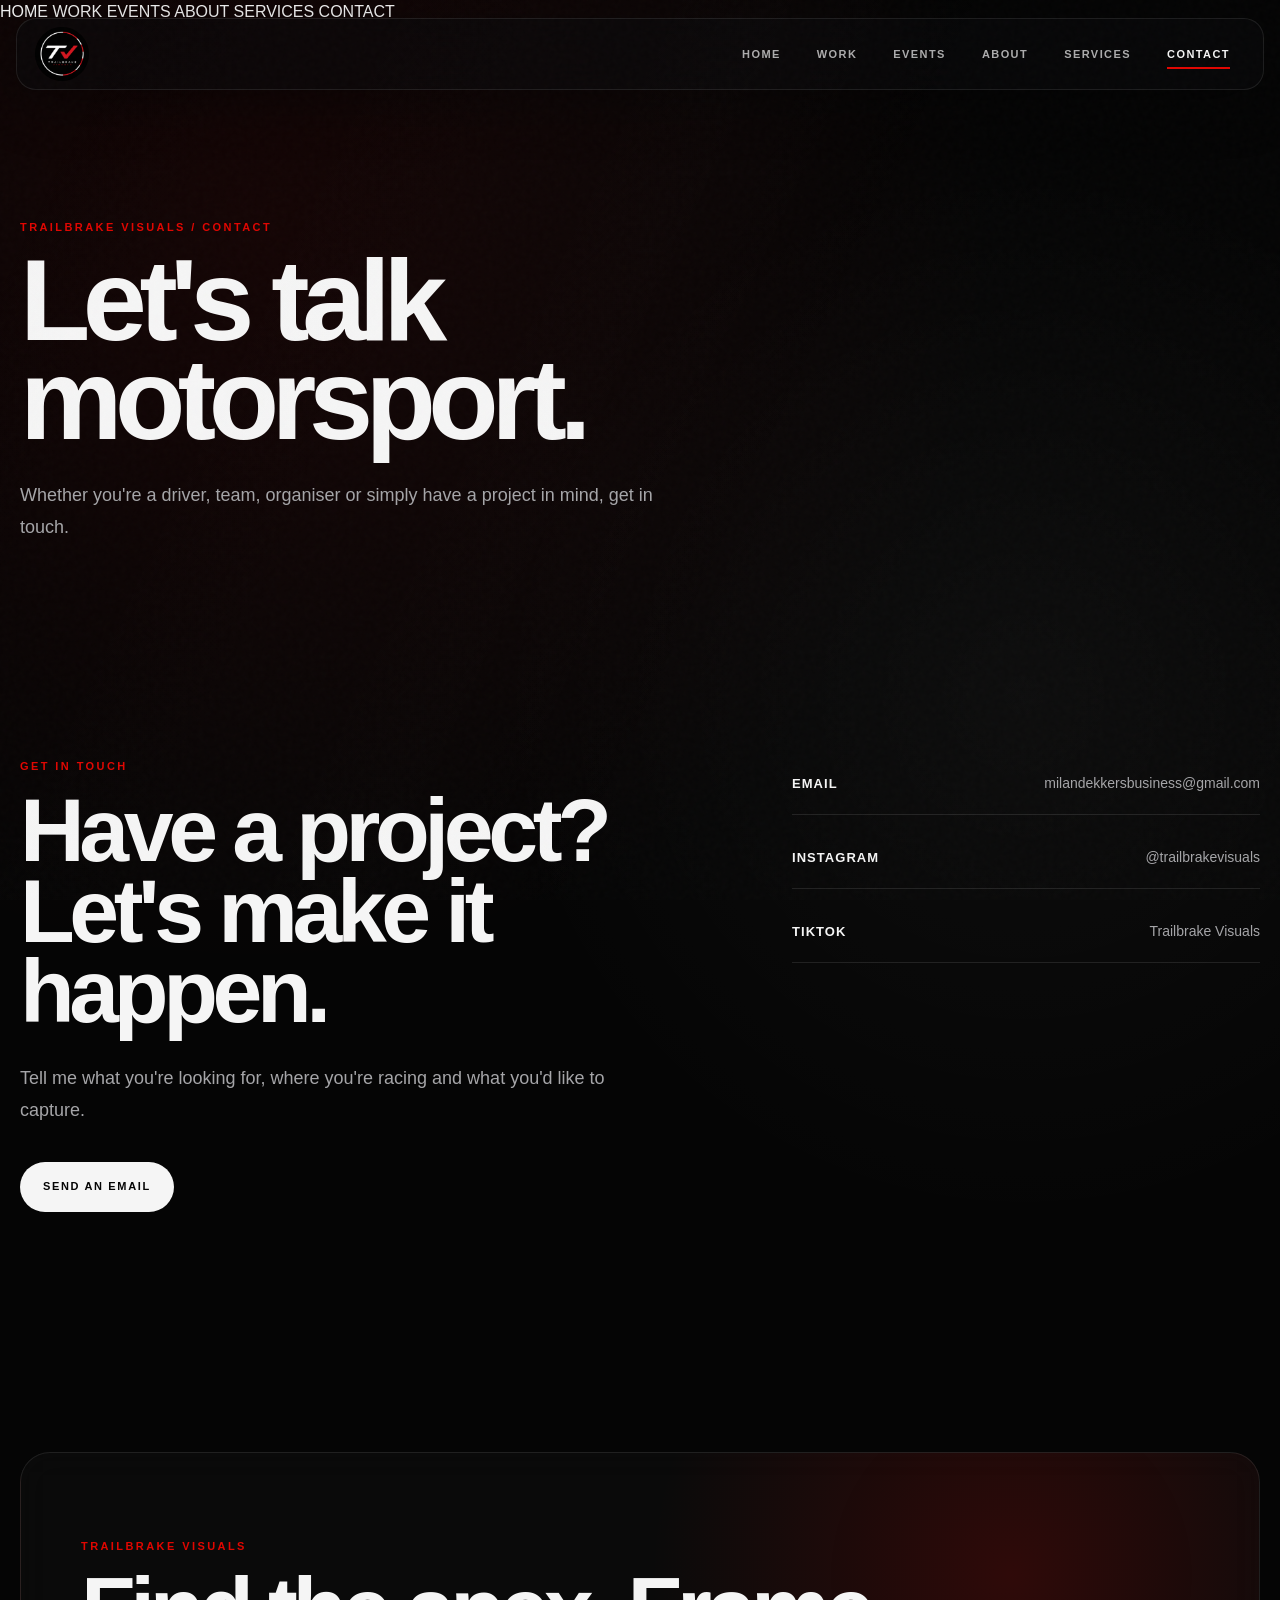
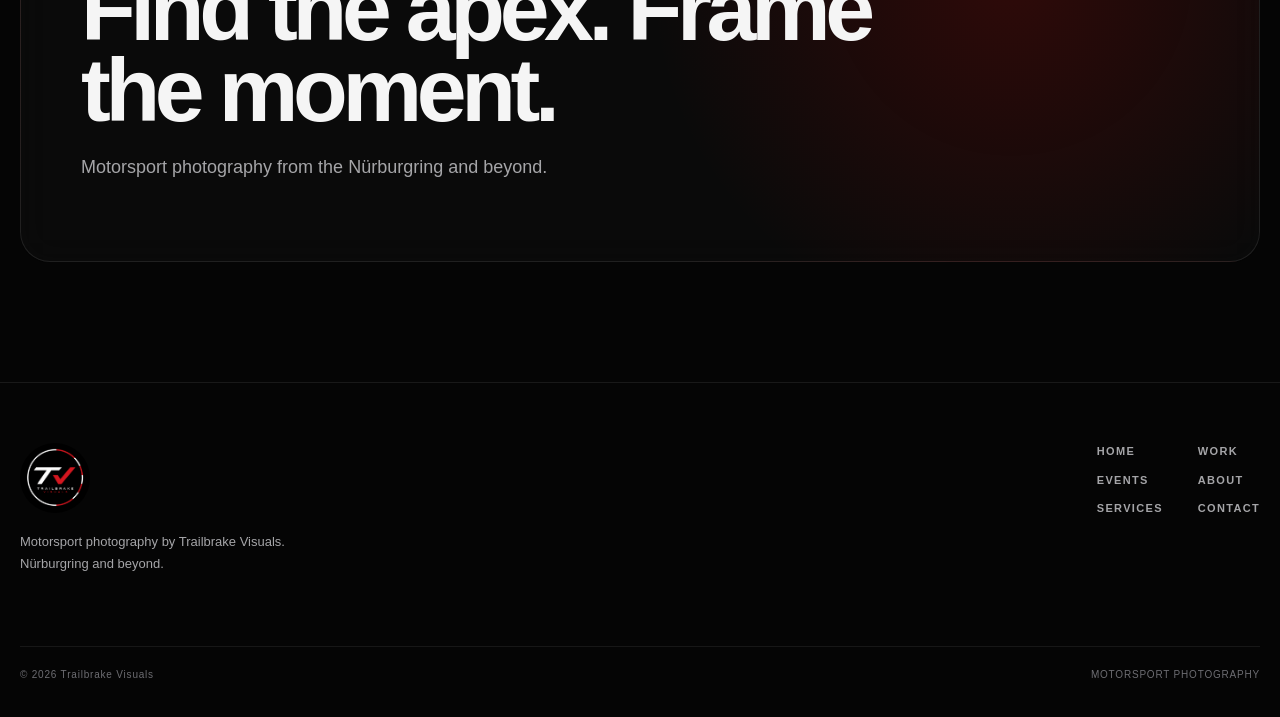
==== contact.html @ 7c379f50 "Add Trailbrake Visuals contact page Initial creation of the contact page with layout and content." ====
<!DOCTYPE html>
<html lang="en">

<head>

    <meta charset="UTF-8">

    <meta name="viewport"
          content="width=device-width, initial-scale=1.0">

    <title>Contact | Trailbrake Visuals</title>

    <meta name="description"
          content="Contact Trailbrake Visuals for motorsport photography, race coverage, team photography, driver photography and private shoots.">

    <meta name="author"
          content="Milan Dekkers">

    <meta property="og:title"
          content="Contact | Trailbrake Visuals">

    <meta property="og:description"
          content="Get in touch with Trailbrake Visuals.">

    <meta property="og:type"
          content="website">

    <link rel="icon"
          href="assets/trailbrake-logo.png">

    <link rel="stylesheet"
          href="css/style.css">

</head>


<body>

<div class="page-noise"></div>


<header class="site-header">

    <a href="index.html"
       class="brand">

        <img src="assets/trailbrake-logo.png"
             alt="Trailbrake Visuals logo">

    </a>


    <nav class="desktop-nav">

        <a href="index.html">
            HOME
        </a>

        <a href="work.html">
            WORK
        </a>

        <a href="events.html">
            EVENTS
        </a>

        <a href="about.html">
            ABOUT
        </a>

        <a href="services.html">
            SERVICES
        </a>

        <a href="contact.html"
           class="active">
            CONTACT
        </a>

    </nav>


    <button class="mobile-menu-button"
            aria-label="Open navigation"
            aria-expanded="false">

        <span></span>
        <span></span>

    </button>

</header>


<div class="mobile-menu">

    <a href="index.html">
        HOME
    </a>

    <a href="work.html">
        WORK
    </a>

    <a href="events.html">
        EVENTS
    </a>

    <a href="about.html">
        ABOUT
    </a>

    <a href="services.html">
        SERVICES
    </a>

    <a href="contact.html">
        CONTACT
    </a>

</div>


<main>


<section class="page-hero">

    <div class="container">

        <div class="eyebrow">
            TRAILBRAKE VISUALS / CONTACT
        </div>

        <h1>
            Let's talk
            <span>motorsport.</span>
        </h1>

        <p>
            Whether you're a driver, team, organiser or
            simply have a project in mind, get in touch.
        </p>

    </div>

</section>


<section class="section">

    <div class="container">


        <div class="contact-grid">


            <div class="contact-main">

                <div class="eyebrow">
                    GET IN TOUCH
                </div>

                <h2>
                    Have a project?
                    <span>Let's make it happen.</span>
                </h2>

                <p>
                    Tell me what you're looking for,
                    where you're racing and what you'd
                    like to capture.
                </p>

                <div class="hero-actions">

                    <a
                        href="mailto:milandekkersbusiness@gmail.com"
                        class="button button-primary">

                        SEND AN EMAIL

                    </a>

                </div>

            </div>


            <div class="contact-links">


                <a
                    href="mailto:milandekkersbusiness@gmail.com"
                    class="contact-link">

                    <strong>
                        Email
                    </strong>

                    <span>
                        milandekkersbusiness@gmail.com
                    </span>

                </a>


                <a
                    href="https://www.instagram.com/trailbrakevisuals/"
                    target="_blank"
                    rel="noopener noreferrer"
                    class="contact-link">

                    <strong>
                        Instagram
                    </strong>

                    <span>
                        @trailbrakevisuals
                    </span>

                </a>


                <a
                    href="https://www.tiktok.com/"
                    target="_blank"
                    rel="noopener noreferrer"
                    class="contact-link">

                    <strong>
                        TikTok
                    </strong>

                    <span>
                        Trailbrake Visuals
                    </span>

                </a>


            </div>


        </div>

    </div>

</section>


<section class="cta">

    <div class="container">

        <div class="cta-inner">

            <div class="eyebrow">
                TRAILBRAKE VISUALS
            </div>

            <h2>
                Find the apex.
                <span>Frame the moment.</span>
            </h2>

            <p>
                Motorsport photography from the
                Nürburgring and beyond.
            </p>

        </div>

    </div>

</section>


</main>


<footer class="site-footer">

    <div class="container">

        <div class="footer-top">


            <div class="footer-brand">

                <img src="assets/trailbrake-logo.png"
                     alt="Trailbrake Visuals logo">

                <p>
                    Motorsport photography by
                    Trailbrake Visuals.
                    Nürburgring and beyond.
                </p>

            </div>


            <nav class="footer-nav">

                <a href="index.html">
                    HOME
                </a>

                <a href="work.html">
                    WORK
                </a>

                <a href="events.html">
                    EVENTS
                </a>

                <a href="about.html">
                    ABOUT
                </a>

                <a href="services.html">
                    SERVICES
                </a>

                <a href="contact.html">
                    CONTACT
                </a>

            </nav>


        </div>


        <div class="footer-bottom">

            <span>
                © <span data-current-year></span>
                Trailbrake Visuals
            </span>

            <span>
                MOTORSPORT PHOTOGRAPHY
            </span>

        </div>

    </div>

</footer>


<script src="js/metadata.js"></script>

<script src="js/viewer.js"></script>

<script src="js/gallery.js"></script>


</body>

</html>
---- css/style.css ----
:root {
    --black: #050505;
    --black-soft: #0b0b0d;
    --white: #f5f5f5;
    --grey: #a5a5a8;
    --grey-dark: #6d6d72;
    --red: #e10600;

    --glass: rgba(15, 15, 17, 0.68);
    --glass-border: rgba(255, 255, 255, 0.09);

    --max-width: 1380px;
    --radius: 22px;

    --shadow: 0 30px 80px rgba(0, 0, 0, 0.35);

    --transition: 0.35s cubic-bezier(.2, .8, .2, 1);
}

* {
    box-sizing: border-box;
    margin: 0;
    padding: 0;
}

html {
    scroll-behavior: smooth;
    background: var(--black);
}

body {
    background:
        radial-gradient(
            circle at 20% 10%,
            rgba(225, 6, 0, 0.07),
            transparent 32%
        ),
        radial-gradient(
            circle at 80% 30%,
            rgba(255, 255, 255, 0.035),
            transparent 28%
        ),
        var(--black);

    color: var(--white);

    font-family:
        -apple-system,
        BlinkMacSystemFont,
        "SF Pro Display",
        "SF Pro Text",
        Inter,
        Helvetica,
        Arial,
        sans-serif;

    line-height: 1.5;
    min-height: 100vh;
    overflow-x: hidden;
}

body::before {
    content: "";
    position: fixed;
    inset: 0;
    pointer-events: none;
    z-index: 9998;

    background:
        linear-gradient(
            115deg,
            transparent 0%,
            rgba(255, 255, 255, 0.015) 45%,
            transparent 60%
        );

    opacity: 0.7;
}

a {
    color: inherit;
    text-decoration: none;
}

img {
    display: block;
    max-width: 100%;
}

button {
    font: inherit;
}

.page-noise {
    position: fixed;
    inset: 0;
    pointer-events: none;
    z-index: 9997;
    opacity: 0.035;

    background-image:
        url("data:image/svg+xml,%3Csvg viewBox='0 0 180 180' xmlns='http://www.w3.org/2000/svg'%3E%3Cfilter id='n'%3E%3CfeTurbulence type='fractalNoise' baseFrequency='.9' numOctaves='4' stitchTiles='stitch'/%3E%3C/filter%3E%3Crect width='100%25' height='100%25' filter='url(%23n)' opacity='.6'/%3E%3C/svg%3E");
}

/* HEADER */

.site-header {
    position: fixed;
    top: 18px;
    left: 50%;
    transform: translateX(-50%);

    width: min(
        calc(100% - 32px),
        var(--max-width)
    );

    height: 72px;

    display: flex;
    align-items: center;
    justify-content: space-between;

    padding: 10px 18px;

    background: rgba(10, 10, 12, 0.66);

    backdrop-filter: blur(22px) saturate(140%);
    -webkit-backdrop-filter: blur(22px) saturate(140%);

    border: 1px solid var(--glass-border);
    border-radius: 20px;

    box-shadow:
        0 15px 50px rgba(0, 0, 0, 0.35);

    z-index: 1000;
}

.brand {
    display: flex;
    align-items: center;
}

.brand img {
    width: 54px;
    height: 54px;
    object-fit: contain;
    border-radius: 50%;
}

.desktop-nav {
    display: flex;
    align-items: center;
    gap: 6px;
}

.desktop-nav a {
    position: relative;

    padding: 11px 15px;

    font-size: 11px;
    font-weight: 700;
    letter-spacing: 0.13em;

    color: rgba(255, 255, 255, 0.67);

    transition: var(--transition);
}

.desktop-nav a::after {
    content: "";

    position: absolute;

    left: 15px;
    right: 15px;
    bottom: 4px;

    height: 2px;

    background: var(--red);

    transform: scaleX(0);
    transform-origin: center;

    transition: var(--transition);
}

.desktop-nav a:hover {
    color: var(--white);
}

.desktop-nav a:hover::after,
.desktop-nav a.active::after {
    transform: scaleX(1);
}

.desktop-nav a.active {
    color: var(--white);
}

.mobile-menu-button {
    display: none;

    width: 44px;
    height: 44px;

    border: 1px solid rgba(255, 255, 255, 0.12);
    border-radius: 50%;

    background: rgba(255, 255, 255, 0.04);

    color: var(--white);

    cursor: pointer;
}

/* KERB */

.kerb-line {
    display: flex;
    width: 100%;
    height: 7px;
    overflow: hidden;
}

.kerb-line span {
    flex: 1;
    min-width: 16px;
}

.kerb-line span:nth-child(odd) {
    background: var(--white);
}

.kerb-line span:nth-child(even) {
    background: var(--red);
}

/* GENERAL */

.container {
    width: min(
        calc(100% - 40px),
        var(--max-width)
    );

    margin: 0 auto;
}

.section {
    padding: 120px 0;
}

.section-header {
    display: flex;
    justify-content: space-between;
    align-items: flex-end;

    gap: 40px;

    margin-bottom: 45px;
}

.eyebrow {
    display: inline-block;

    margin-bottom: 15px;

    color: var(--red);

    font-size: 11px;
    font-weight: 800;

    letter-spacing: 0.22em;
    text-transform: uppercase;
}

.section-title {
    max-width: 800px;

    font-size: clamp(38px, 5vw, 76px);

    line-height: 0.98;

    letter-spacing: -0.045em;
}

.section-copy {
    max-width: 600px;

    color: var(--grey);

    font-size: 17px;
    line-height: 1.8;
}

/* HERO */

.hero {
    position: relative;

    min-height: 100vh;

    display: flex;
    align-items: flex-end;

    overflow: hidden;

    padding: 160px 0 85px;
}

.hero-background {
    position: absolute;
    inset: 0;

    overflow: hidden;
}

.hero-background::after {
    content: "";

    position: absolute;
    inset: 0;

    background:
        linear-gradient(
            180deg,
            rgba(0, 0, 0, 0.18),
            rgba(0, 0, 0, 0.78)
        );
}

.hero-background img {
    width: 100%;
    height: 100%;

    object-fit: cover;

    transform: scale(1.04);

    filter: saturate(0.88) contrast(1.05);

    transition:
        transform 1.2s cubic-bezier(.2, .8, .2, 1),
        opacity 0.7s ease;
}

.hero-content {
    position: relative;
    z-index: 2;

    width: min(
        calc(100% - 40px),
        var(--max-width)
    );

    margin: 0 auto;
}

.hero-kicker {
    display: inline-flex;
    align-items: center;
    gap: 10px;

    margin-bottom: 22px;

    font-size: 11px;
    font-weight: 800;
    letter-spacing: 0.22em;
    text-transform: uppercase;
}

.hero-kicker::before {
    content: "";

    width: 30px;
    height: 2px;

    background: var(--red);
}

.hero h1 {
    max-width: 1000px;

    font-size: clamp(
        58px,
        10vw,
        150px
    );

    line-height: 0.88;

    letter-spacing: -0.065em;
}

.hero h1 span {
    color: var(--red);
}

.hero-description {
    max-width: 650px;

    margin-top: 30px;

    color: rgba(255, 255, 255, 0.74);

    font-size: 17px;
    line-height: 1.75;
}

.hero-actions {
    display: flex;
    gap: 12px;

    margin-top: 35px;
}

.button {
    display: inline-flex;
    align-items: center;
    justify-content: center;

    min-height: 50px;

    padding: 0 23px;

    border-radius: 999px;

    font-size: 11px;
    font-weight: 800;
    letter-spacing: 0.15em;
    text-transform: uppercase;

    transition: var(--transition);
}

.button-primary {
    background: var(--white);
    color: var(--black);
}

.button-primary:hover {
    background: var(--red);
    color: var(--white);

    transform: translateY(-2px);
}

.button-secondary {
    border: 1px solid rgba(255, 255, 255, 0.18);

    background: rgba(255, 255, 255, 0.05);

    color: var(--white);

    backdrop-filter: blur(12px);
}

.button-secondary:hover {
    background: rgba(255, 255, 255, 0.1);

    transform: translateY(-2px);
}

/* INTRO */

.intro {
    padding: 120px 0 90px;
}

.intro-grid {
    display: grid;

    grid-template-columns:
        1fr 1.5fr;

    gap: 80px;

    align-items: start;
}

.intro-title {
    font-size: clamp(
        42px,
        5vw,
        72px
    );

    line-height: 0.98;

    letter-spacing: -0.05em;
}

.intro-copy {
    max-width: 700px;

    color: var(--grey);

    font-size: 20px;
    line-height: 1.8;
}

/* FEATURED */

.featured-grid {
    display: grid;

    grid-template-columns:
        repeat(12, 1fr);

    gap: 16px;
}

.featured-item {
    position: relative;

    min-height: 400px;

    overflow: hidden;

    border-radius: var(--radius);

    background: var(--black-soft);

    box-shadow: var(--shadow);

    cursor: pointer;
}

.featured-item:nth-child(1) {
    grid-column: span 7;
}

.featured-item:nth-child(2) {
    grid-column: span 5;
}

.featured-item:nth-child(3) {
    grid-column: span 5;
}

.featured-item:nth-child(4) {
    grid-column: span 7;
}

.featured-item img {
    width: 100%;
    height: 100%;

    object-fit: cover;

    transition:
        transform 0.8s cubic-bezier(.2, .8, .2, 1),
        filter 0.5s ease;
}

.featured-item:hover img {
    transform: scale(1.045);

    filter: brightness(0.82);
}

.featured-overlay {
    position: absolute;

    inset: auto 0 0 0;

    padding: 30px;

    background:
        linear-gradient(
            180deg,
            transparent,
            rgba(0, 0, 0, 0.8)
        );
}

.featured-label {
    color: rgba(255, 255, 255, 0.65);

    font-size: 10px;
    font-weight: 800;

    letter-spacing: 0.18em;
    text-transform: uppercase;
}

.featured-title {
    margin-top: 7px;

    font-size: 25px;
    font-weight: 700;
}

/* EVENT */

.event-card {
    position: relative;

    min-height: 520px;

    display: flex;
    align-items: flex-end;

    overflow: hidden;

    border-radius: 28px;

    background: var(--black-soft);

    border: 1px solid var(--glass-border);
}

.event-card-background {
    position: absolute;
    inset: 0;
}

.event-card-background img {
    width: 100%;
    height: 100%;

    object-fit: cover;

    opacity: 0.72;

    transition: transform 0.9s ease;
}

.event-card:hover img {
    transform: scale(1.035);
}

.event-card::after {
    content: "";

    position: absolute;
    inset: 0;

    background:
        linear-gradient(
            180deg,
            transparent 15%,
            rgba(0, 0, 0, 0.86)
        );
}

.event-card-content {
    position: relative;
    z-index: 2;

    padding: 50px;
}

.event-card-content h3 {
    font-size: clamp(
        42px,
        6vw,
        82px
    );

    line-height: 0.9;

    letter-spacing: -0.05em;
}

.event-meta {
    margin-top: 18px;

    color: rgba(255, 255, 255, 0.68);

    font-size: 14px;
}

/* ABOUT PREVIEW */

.about-preview {
    display: grid;

    grid-template-columns:
        1.1fr 1fr;

    gap: 70px;

    align-items: center;
}

.about-preview-image {
    overflow: hidden;

    border-radius: 28px;

    aspect-ratio: 4 / 5;

    background: var(--black-soft);
}

.about-preview-image img {
    width: 100%;
    height: 100%;

    object-fit: cover;
}

.about-preview-copy {
    max-width: 650px;
}

.about-preview-copy h2 {
    font-size: clamp(
        45px,
        5vw,
        75px
    );

    line-height: 0.95;

    letter-spacing: -0.05em;
}

.about-preview-copy p {
    margin-top: 25px;

    color: var(--grey);

    font-size: 18px;
    line-height: 1.8;
}

/* SERVICES */

.services-grid {
    display: grid;

    grid-template-columns:
        repeat(3, 1fr);

    gap: 15px;
}

.service-card {
    min-height: 280px;

    padding: 32px;

    display: flex;
    flex-direction: column;
    justify-content: space-between;

    border: 1px solid var(--glass-border);
    border-radius: var(--radius);

    background:
        linear-gradient(
            145deg,
            rgba(255, 255, 255, 0.055),
            rgba(255, 255, 255, 0.018)
        );

    backdrop-filter: blur(16px);

    transition: var(--transition);
}

.service-card:hover {
    transform: translateY(-6px);

    border-color: rgba(225, 6, 0, 0.35);

    background:
        linear-gradient(
            145deg,
            rgba(225, 6, 0, 0.09),
            rgba(255, 255, 255, 0.018)
        );
}

.service-number {
    color: var(--red);

    font-size: 11px;
    font-weight: 800;

    letter-spacing: 0.15em;
}

.service-card h3 {
    font-size: 27px;

    letter-spacing: -0.03em;
}

.service-card p {
    margin-top: 12px;

    color: var(--grey);

    line-height: 1.65;
}

/* CTA */

.cta {
    padding: 120px 0;
}

.cta-inner {
    position: relative;

    padding: 80px 60px;

    overflow: hidden;

    border-radius: 30px;

    border: 1px solid var(--glass-border);

    background:
        radial-gradient(
            circle at 80% 30%,
            rgba(225, 6, 0, 0.17),
            transparent 35%
        ),
        rgba(255, 255, 255, 0.025);

    backdrop-filter: blur(18px);
}

.cta-inner h2 {
    max-width: 800px;

    font-size: clamp(
        48px,
        7vw,
        100px
    );

    line-height: 0.9;

    letter-spacing: -0.06em;
}

.cta-inner p {
    max-width: 600px;

    margin-top: 24px;

    color: var(--grey);

    font-size: 18px;
}

/* PAGE HERO */

.page-hero {
    padding: 190px 0 90px;
}

.page-hero h1 {
    max-width: 1000px;

    font-size: clamp(
        60px,
        9vw,
        135px
    );

    line-height: 0.86;

    letter-spacing: -0.065em;
}

.page-hero p {
    max-width: 650px;

    margin-top: 30px;

    color: var(--grey);

    font-size: 18px;
    line-height: 1.8;
}

/* WORK */

.filter-bar {
    display: flex;
    flex-wrap: wrap;

    gap: 8px;

    margin-bottom: 45px;
}

.filter-button {
    padding: 10px 16px;

    border: 1px solid rgba(255, 255, 255, 0.1);
    border-radius: 999px;

    background: rgba(255, 255, 255, 0.03);

    color: rgba(255, 255, 255, 0.65);

    font-size: 10px;
    font-weight: 800;

    letter-spacing: 0.13em;

    cursor: pointer;

    transition: var(--transition);
}

.filter-button:hover,
.filter-button.active {
    background: var(--white);

    color: var(--black);

    border-color: var(--white);
}

.gallery-grid {
    columns: 3 300px;

    column-gap: 15px;
}

.gallery-item {
    position: relative;

    break-inside: avoid;

    margin-bottom: 15px;

    overflow: hidden;

    border-radius: 18px;

    background: var(--black-soft);

    cursor: pointer;
}

.gallery-item img {
    width: 100%;
    height: auto;

    transition:
        transform 0.65s cubic-bezier(.2, .8, .2, 1),
        filter 0.5s ease;
}

.gallery-item:hover img {
    transform: scale(1.035);

    filter: brightness(0.82);
}

.gallery-item-info {
    position: absolute;

    left: 0;
    right: 0;
    bottom: 0;

    padding: 22px;

    background:
        linear-gradient(
            180deg,
            transparent,
            rgba(0, 0, 0, 0.78)
        );

    opacity: 0;

    transform: translateY(10px);

    transition: var(--transition);
}

.gallery-item:hover .gallery-item-info {
    opacity: 1;

    transform: translateY(0);
}

.gallery-item-info strong {
    display: block;

    font-size: 14px;
}

.gallery-item-info span {
    color: rgba(255, 255, 255, 0.65);

    font-size: 10px;
}

/* EVENTS */

.events-grid {
    display: grid;

    grid-template-columns:
        repeat(2, 1fr);

    gap: 16px;
}

.events-card {
    padding: 42px;

    min-height: 400px;

    display: flex;
    flex-direction: column;
    justify-content: space-between;

    border: 1px solid var(--glass-border);
    border-radius: 25px;

    background:
        linear-gradient(
            145deg,
            rgba(255, 255, 255, 0.05),
            rgba(255, 255, 255, 0.018)
        );

    transition: var(--transition);
}

.events-card:hover {
    transform: translateY(-5px);

    border-color: rgba(225, 6, 0, 0.35);
}

.events-card .date {
    color: var(--red);

    font-size: 11px;
    font-weight: 800;

    letter-spacing: 0.16em;

    text-transform: uppercase;
}

.events-card h2 {
    margin-top: 20px;

    font-size: clamp(
        38px,
        5vw,
        64px
    );

    line-height: 0.92;

    letter-spacing: -0.05em;
}

.events-card p {
    color: var(--grey);

    line-height: 1.7;
}

/* ABOUT */

.about-main {
    display: grid;

    grid-template-columns:
        0.9fr 1.1fr;

    gap: 80px;

    align-items: start;
}

.about-main-photo {
    position: sticky;

    top: 120px;

    overflow: hidden;

    border-radius: 25px;

    aspect-ratio: 4 / 5;

    background: var(--black-soft);
}

.about-main-photo img {
    width: 100%;
    height: 100%;

    object-fit: cover;
}

.about-main-copy h2 {
    font-size: clamp(
        45px,
        6vw,
        82px
    );

    line-height: 0.92;

    letter-spacing: -0.055em;
}

.about-main-copy p {
    margin-top: 24px;

    color: var(--grey);

    font-size: 18px;

    line-height: 1.85;
}

.philosophy-grid {
    display: grid;

    grid-template-columns:
        repeat(3, 1fr);

    gap: 16px;

    margin-top: 80px;
}

.philosophy-card {
    padding: 35px;

    border: 1px solid var(--glass-border);
    border-radius: 22px;

    background: rgba(255, 255, 255, 0.025);
}

.philosophy-card h3 {
    margin-bottom: 15px;

    font-size: 28px;

    letter-spacing: -0.035em;
}

.philosophy-card p {
    color: var(--grey);

    line-height: 1.7;
}

/* SERVICES PAGE */

.services-page-grid {
    display: grid;

    grid-template-columns:
        repeat(2, 1fr);

    gap: 16px;
}

.services-page-card {
    padding: 45px;

    min-height: 360px;

    border: 1px solid var(--glass-border);
    border-radius: 25px;

    background:
        linear-gradient(
            145deg,
            rgba(255, 255, 255, 0.05),
            rgba(255, 255, 255, 0.015)
        );

    transition: var(--transition);
}

.services-page-card:hover {
    transform: translateY(-5px);

    border-color: rgba(225, 6, 0, 0.32);
}

.services-page-card .number {
    color: var(--red);

    font-size: 11px;
    font-weight: 800;

    letter-spacing: 0.16em;
}

.services-page-card h2 {
    margin-top: 45px;

    font-size: 38px;

    letter-spacing: -0.04em;
}

.services-page-card p {
    margin-top: 15px;

    color: var(--grey);

    font-size: 17px;

    line-height: 1.7;
}

/* CONTACT */

.contact-grid {
    display: grid;

    grid-template-columns:
        1.2fr 0.8fr;

    gap: 70px;
}

.contact-main h2 {
    max-width: 850px;

    font-size: clamp(
        50px,
        7vw,
        100px
    );

    line-height: 0.9;

    letter-spacing: -0.06em;
}

.contact-main p {
    max-width: 650px;

    margin-top: 30px;

    color: var(--grey);

    font-size: 18px;

    line-height: 1.8;
}

.contact-links {
    display: flex;

    flex-direction: column;

    gap: 12px;
}

.contact-link {
    display: flex;

    align-items: center;
    justify-content: space-between;

    padding: 20px 0;

    border-bottom: 1px solid rgba(255, 255, 255, 0.1);

    color: var(--grey);

    transition: var(--transition);
}

.contact-link:hover {
    color: var(--white);

    padding-left: 8px;
}

.contact-link strong {
    color: var(--white);

    font-size: 13px;

    letter-spacing: 0.08em;

    text-transform: uppercase;
}

.contact-link span {
    font-size: 14px;
}

/* FOOTER */

.site-footer {
    padding: 60px 0 35px;

    border-top: 1px solid rgba(255, 255, 255, 0.08);
}

.footer-top {
    display: flex;

    justify-content: space-between;
    align-items: flex-start;

    gap: 40px;
}

.footer-brand {
    max-width: 300px;
}

.footer-brand img {
    width: 70px;
    height: 70px;

    border-radius: 50%;
}

.footer-brand p {
    margin-top: 18px;

    color: var(--grey);

    font-size: 13px;

    line-height: 1.7;
}

.footer-nav {
    display: grid;

    grid-template-columns:
        repeat(2, auto);

    gap: 12px 35px;
}

.footer-nav a {
    color: var(--grey);

    font-size: 11px;
    font-weight: 700;

    letter-spacing: 0.12em;

    transition: var(--transition);
}

.footer-nav a:hover {
    color: var(--white);
}

.footer-bottom {
    display: flex;

    justify-content: space-between;

    margin-top: 70px;

    padding-top: 20px;

    border-top: 1px solid rgba(255, 255, 255, 0.07);

    color: var(--grey-dark);

    font-size: 10px;

    letter-spacing: 0.08em;
}

/* LIGHTBOX */

.lightbox {
    position: fixed;

    inset: 0;

    display: flex;

    align-items: center;
    justify-content: center;

    padding: 30px;

    background: rgba(0, 0, 0, 0.9);

    backdrop-filter: blur(22px);
    -webkit-backdrop-filter: blur(22px);

    z-index: 5000;

    opacity: 0;
    visibility: hidden;

    transition:
        opacity 0.3s ease,
        visibility 0.3s ease;
}

.lightbox.open {
    opacity: 1;

    visibility: visible;
}

.lightbox-image {
    max-width: min(
        1200px,
        92vw
    );

    max-height: 82vh;

    object-fit: contain;

    border-radius: 8px;

    box-shadow:
        0 30px 100px rgba(0, 0, 0, 0.7);
}

.lightbox-close {
    position: absolute;

    top: 25px;
    right: 25px;

    width: 48px;
    height: 48px;

    border-radius: 50%;

    border: 1px solid rgba(255, 255, 255, 0.14);

    background: rgba(255, 255, 255, 0.06);

    color: var(--white);

    font-size: 22px;

    cursor: pointer;
}

.lightbox-details {
    position: absolute;

    left: 30px;
    bottom: 30px;

    max-width: 500px;

    padding: 18px 20px;

    border-radius: 15px;

    border: 1px solid rgba(255, 255, 255, 0.1);

    background: rgba(10, 10, 10, 0.7);

    backdrop-filter: blur(18px);
}

.lightbox-details h3 {
    font-size: 20px;
}

.lightbox-details p {
    margin-top: 8px;

    color: rgba(255, 255, 255, 0.65);

    font-size: 12px;

    line-height: 1.6;
}

/* MOBILE */

@media (max-width: 900px) {

    .desktop-nav {
        display: none;
    }

    .mobile-menu-button {
        display: block;
    }

    .site-header.mobile-open {
        height: auto;

        align-items: flex-start;
    }

    .site-header.mobile-open .desktop-nav {
        position: absolute;

        top: 82px;
        left: 0;
        right: 0;

        display: flex;

        flex-direction: column;

        align-items: stretch;

        padding: 15px;

        border: 1px solid var(--glass-border);

        border-radius: 18px;

        background: rgba(10, 10, 12, 0.92);

        backdrop-filter: blur(25px);
    }

    .site-header.mobile-open .desktop-nav a {
        padding: 15px;
    }

    .intro-grid,
    .about-preview,
    .about-main,
    .contact-grid {
        grid-template-columns: 1fr;

        gap: 40px;
    }

    .about-main-photo {
        position: relative;

        top: auto;
    }

    .services-grid {
        grid-template-columns: 1fr;
    }

    .services-page-grid,
    .events-grid {
        grid-template-columns: 1fr;
    }

    .philosophy-grid {
        grid-template-columns: 1fr;
    }

    .featured-item:nth-child(n) {
        grid-column: span 12;
    }

    .featured-item {
        min-height: 330px;
    }

    .event-card-content {
        padding: 32px;
    }

    .cta-inner {
        padding: 55px 30px;
    }

    .footer-top {
        flex-direction: column;
    }

    .footer-bottom {
        flex-direction: column;

        gap: 10px;
    }
}

@media (max-width: 600px) {

    .site-header {
        top: 10px;

        width: calc(100% - 20px);

        height: 64px;

        padding: 7px 12px;
    }

    .brand img {
        width: 48px;
        height: 48px;
    }

    .hero {
        min-height: 90vh;

        padding-bottom: 55px;
    }

    .hero h1 {
        font-size: clamp(
            53px,
            16vw,
            90px
        );
    }

    .hero-description {
        font-size: 15px;
    }

    .hero-actions {
        flex-direction: column;

        align-items: flex-start;
    }

    .section {
        padding: 85px 0;
    }

    .section-header {
        flex-direction: column;

        align-items: flex-start;
    }

    .container {
        width: calc(100% - 28px);
    }

    .gallery-grid {
        columns: 2 140px;

        column-gap: 8px;
    }

    .gallery-item {
        margin-bottom: 8px;

        border-radius: 10px;
    }

    .gallery-item-info {
        display: none;
    }

    .events-card,
    .services-page-card {
        padding: 30px;
    }

    .page-hero {
        padding: 150px 0 70px;
    }

    .page-hero h1 {
        font-size: 60px;
    }

    .lightbox {
        padding: 15px;
    }

    .lightbox-details {
        left: 15px;
        right: 15px;
        bottom: 15px;
    }
}

@media (prefers-reduced-motion: reduce) {

    html {
        scroll-behavior: auto;
    }

    *,
    *::before,
    *::after {
        transition-duration: 0.01ms !important;

        animation-duration: 0.01ms !important;
    }
}
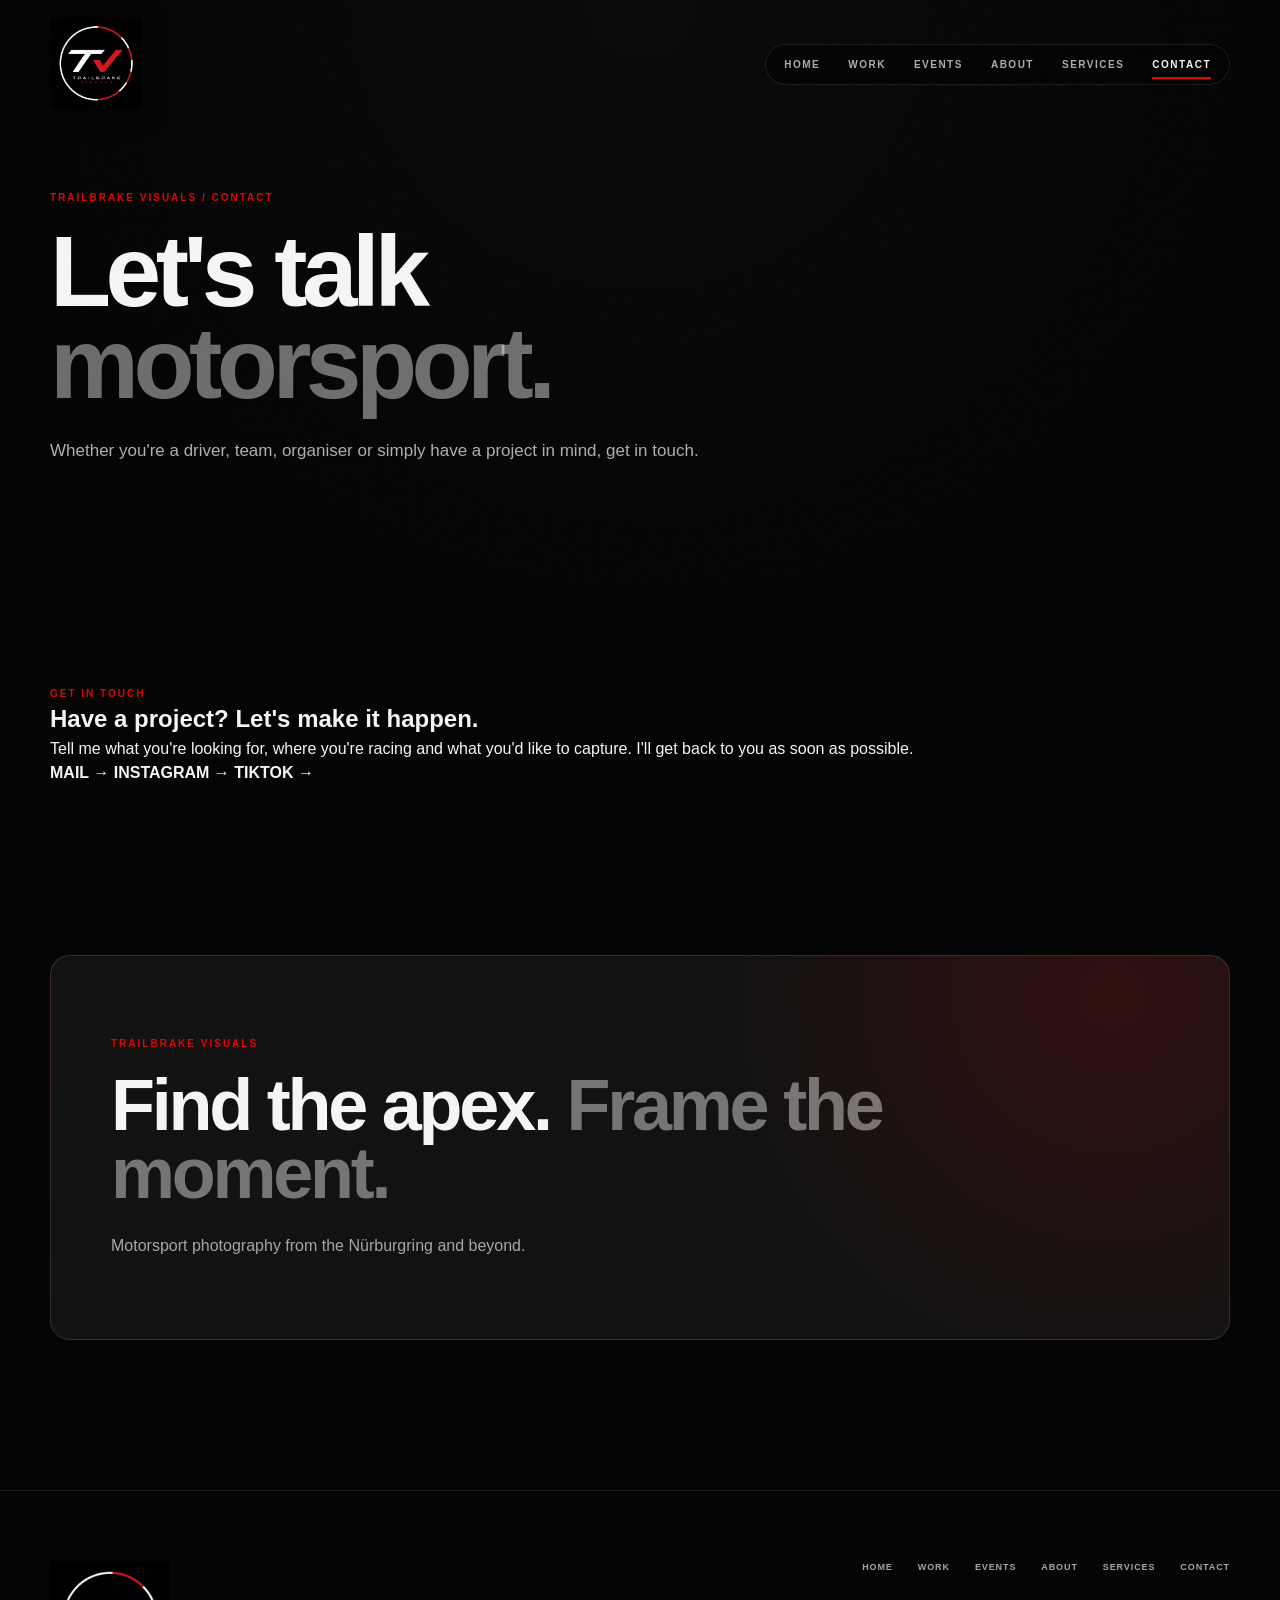
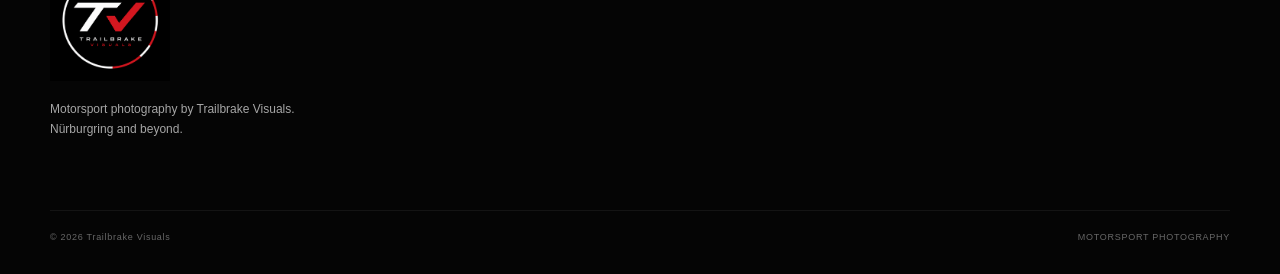
==== commit f7e1aea0: "Clean up contact.html by removing meta tags Removed Open Graph meta tags and simplified navigation l" ====
--- a/contact.html
+++ b/contact.html
@@ -15,15 +15,6 @@
 
     <meta name="author"
           content="Milan Dekkers">
-
-    <meta property="og:title"
-          content="Contact | Trailbrake Visuals">
-
-    <meta property="og:description"
-          content="Get in touch with Trailbrake Visuals.">
-
-    <meta property="og:type"
-          content="website">
 
     <link rel="icon"
           href="assets/trailbrake-logo.png">
@@ -94,29 +85,12 @@
 
 <div class="mobile-menu">
 
-    <a href="index.html">
-        HOME
-    </a>
-
-    <a href="work.html">
-        WORK
-    </a>
-
-    <a href="events.html">
-        EVENTS
-    </a>
-
-    <a href="about.html">
-        ABOUT
-    </a>
-
-    <a href="services.html">
-        SERVICES
-    </a>
-
-    <a href="contact.html">
-        CONTACT
-    </a>
+    <a href="index.html">HOME</a>
+    <a href="work.html">WORK</a>
+    <a href="events.html">EVENTS</a>
+    <a href="about.html">ABOUT</a>
+    <a href="services.html">SERVICES</a>
+    <a href="contact.html">CONTACT</a>
 
 </div>
 
@@ -151,7 +125,6 @@
 
     <div class="container">
 
-
         <div class="contact-grid">
 
 
@@ -169,20 +142,9 @@
                 <p>
                     Tell me what you're looking for,
                     where you're racing and what you'd
-                    like to capture.
+                    like to capture. I'll get back to you
+                    as soon as possible.
                 </p>
-
-                <div class="hero-actions">
-
-                    <a
-                        href="mailto:milandekkersbusiness@gmail.com"
-                        class="button button-primary">
-
-                        SEND AN EMAIL
-
-                    </a>
-
-                </div>
 
             </div>
 
@@ -195,11 +157,11 @@
                     class="contact-link">
 
                     <strong>
-                        Email
+                        MAIL
                     </strong>
 
                     <span>
-                        milandekkersbusiness@gmail.com
+                        →
                     </span>
 
                 </a>
@@ -212,28 +174,28 @@
                     class="contact-link">
 
                     <strong>
-                        Instagram
+                        INSTAGRAM
                     </strong>
 
                     <span>
-                        @trailbrakevisuals
+                        →
                     </span>
 
                 </a>
 
 
                 <a
-                    href="https://www.tiktok.com/"
+                    href="https://www.tiktok.com/@trailbrakevisuals"
                     target="_blank"
                     rel="noopener noreferrer"
                     class="contact-link">
 
                     <strong>
-                        TikTok
+                        TIKTOK
                     </strong>
 
                     <span>
-                        Trailbrake Visuals
+                        →
                     </span>
 
                 </a>
@@ -302,29 +264,12 @@
 
             <nav class="footer-nav">
 
-                <a href="index.html">
-                    HOME
-                </a>
-
-                <a href="work.html">
-                    WORK
-                </a>
-
-                <a href="events.html">
-                    EVENTS
-                </a>
-
-                <a href="about.html">
-                    ABOUT
-                </a>
-
-                <a href="services.html">
-                    SERVICES
-                </a>
-
-                <a href="contact.html">
-                    CONTACT
-                </a>
+                <a href="index.html">HOME</a>
+                <a href="work.html">WORK</a>
+                <a href="events.html">EVENTS</a>
+                <a href="about.html">ABOUT</a>
+                <a href="services.html">SERVICES</a>
+                <a href="contact.html">CONTACT</a>
 
             </nav>
 
@@ -351,12 +296,9 @@
 
 
 <script src="js/metadata.js"></script>
-
 <script src="js/viewer.js"></script>
-
 <script src="js/gallery.js"></script>
 
-
 </body>
 
 </html>
--- a/css/style.css
+++ b/css/style.css
@@ -1,21 +1,26 @@
+/* =========================================================
+   TRAILBRAKE VISUALS
+   PREMIUM MOTORSPORT PHOTOGRAPHY
+   ========================================================= */
+
 :root {
     --black: #050505;
-    --black-soft: #0b0b0d;
+    --black-soft: #0b0b0b;
     --white: #f5f5f5;
-    --grey: #a5a5a8;
-    --grey-dark: #6d6d72;
+    --grey: #a6a6a6;
+    --grey-dark: #686868;
     --red: #e10600;
 
-    --glass: rgba(15, 15, 17, 0.68);
-    --glass-border: rgba(255, 255, 255, 0.09);
-
-    --max-width: 1380px;
-    --radius: 22px;
-
-    --shadow: 0 30px 80px rgba(0, 0, 0, 0.35);
-
-    --transition: 0.35s cubic-bezier(.2, .8, .2, 1);
-}
+    --glass: rgba(255, 255, 255, 0.055);
+    --glass-border: rgba(255, 255, 255, 0.12);
+
+    --page-width: 1180px;
+}
+
+
+/* =========================================================
+   RESET
+   ========================================================= */
 
 * {
     box-sizing: border-box;
@@ -24,57 +29,37 @@
 }
 
 html {
+    background: var(--black);
+    color-scheme: dark;
     scroll-behavior: smooth;
-    background: var(--black);
 }
 
 body {
+    min-height: 100vh;
+
     background:
         radial-gradient(
-            circle at 20% 10%,
-            rgba(225, 6, 0, 0.07),
-            transparent 32%
-        ),
-        radial-gradient(
-            circle at 80% 30%,
-            rgba(255, 255, 255, 0.035),
-            transparent 28%
+            circle at 50% 0%,
+            rgba(255, 255, 255, 0.025),
+            transparent 35%
         ),
         var(--black);
 
     color: var(--white);
 
     font-family:
-        -apple-system,
-        BlinkMacSystemFont,
-        "SF Pro Display",
-        "SF Pro Text",
-        Inter,
+        Arial,
         Helvetica,
-        Arial,
         sans-serif;
 
     line-height: 1.5;
-    min-height: 100vh;
+
     overflow-x: hidden;
 }
 
-body::before {
-    content: "";
-    position: fixed;
-    inset: 0;
-    pointer-events: none;
-    z-index: 9998;
-
-    background:
-        linear-gradient(
-            115deg,
-            transparent 0%,
-            rgba(255, 255, 255, 0.015) 45%,
-            transparent 60%
-        );
-
-    opacity: 0.7;
+img {
+    display: block;
+    max-width: 100%;
 }
 
 a {
@@ -82,540 +67,743 @@
     text-decoration: none;
 }
 
-img {
-    display: block;
-    max-width: 100%;
-}
-
 button {
     font: inherit;
 }
 
+
+/* =========================================================
+   GLOBAL CONTAINER
+   ========================================================= */
+
+.container {
+    width: min(
+        var(--page-width),
+        calc(100% - 40px)
+    );
+
+    margin-left: auto;
+    margin-right: auto;
+}
+
+
+/* =========================================================
+   BACKGROUND
+   ========================================================= */
+
 .page-noise {
     position: fixed;
+
     inset: 0;
+
     pointer-events: none;
-    z-index: 9997;
-    opacity: 0.035;
+
+    z-index: 9999;
+
+    opacity: 0.02;
 
     background-image:
-        url("data:image/svg+xml,%3Csvg viewBox='0 0 180 180' xmlns='http://www.w3.org/2000/svg'%3E%3Cfilter id='n'%3E%3CfeTurbulence type='fractalNoise' baseFrequency='.9' numOctaves='4' stitchTiles='stitch'/%3E%3C/filter%3E%3Crect width='100%25' height='100%25' filter='url(%23n)' opacity='.6'/%3E%3C/svg%3E");
-}
-
-/* HEADER */
+        url("data:image/svg+xml,%3Csvg viewBox='0 0 180 180' xmlns='http://www.w3.org/2000/svg'%3E%3Cfilter id='n'%3E%3CfeTurbulence type='fractalNoise' baseFrequency='.9' numOctaves='4' stitchTiles='stitch'/%3E%3C/filter%3E%3Crect width='100%25' height='100%25' filter='url(%23n)' opacity='.35'/%3E%3C/svg%3E");
+}
+
+
+/* =========================================================
+   HEADER
+   ========================================================= */
 
 .site-header {
     position: fixed;
+
     top: 18px;
-    left: 50%;
-    transform: translateX(-50%);
+    left: 0;
+    right: 0;
 
     width: min(
-        calc(100% - 32px),
-        var(--max-width)
+        var(--page-width),
+        calc(100% - 40px)
     );
 
-    height: 72px;
+    min-height: 52px;
+
+    margin-left: auto;
+    margin-right: auto;
 
     display: flex;
+
     align-items: center;
     justify-content: space-between;
 
-    padding: 10px 18px;
-
-    background: rgba(10, 10, 12, 0.66);
-
-    backdrop-filter: blur(22px) saturate(140%);
-    -webkit-backdrop-filter: blur(22px) saturate(140%);
-
-    border: 1px solid var(--glass-border);
-    border-radius: 20px;
-
-    box-shadow:
-        0 15px 50px rgba(0, 0, 0, 0.35);
+    background: transparent;
+
+    border: none;
 
     z-index: 1000;
 }
 
 .brand {
     display: flex;
+
     align-items: center;
+
+    flex-shrink: 0;
 }
 
 .brand img {
-    width: 54px;
-    height: 54px;
-    object-fit: contain;
-    border-radius: 50%;
-}
+    width: 92px;
+    height: auto;
+
+    filter:
+        drop-shadow(
+            0 3px 12px
+            rgba(0, 0, 0, 0.55)
+        );
+}
+
+
+/* =========================================================
+   DESKTOP NAVIGATION
+   ========================================================= */
 
 .desktop-nav {
     display: flex;
+
     align-items: center;
-    gap: 6px;
+
+    gap: 28px;
+
+    padding: 12px 18px;
+
+    border: 1px solid
+        rgba(255, 255, 255, 0.1);
+
+    border-radius: 999px;
+
+    background:
+        rgba(5, 5, 5, 0.58);
+
+    backdrop-filter: blur(18px);
+    -webkit-backdrop-filter: blur(18px);
 }
 
 .desktop-nav a {
     position: relative;
 
-    padding: 11px 15px;
-
-    font-size: 11px;
+    color:
+        rgba(255, 255, 255, 0.68);
+
+    font-size: 10px;
     font-weight: 700;
-    letter-spacing: 0.13em;
-
-    color: rgba(255, 255, 255, 0.67);
-
-    transition: var(--transition);
-}
-
-.desktop-nav a::after {
-    content: "";
-
-    position: absolute;
-
-    left: 15px;
-    right: 15px;
-    bottom: 4px;
-
-    height: 2px;
-
-    background: var(--red);
-
-    transform: scaleX(0);
-    transform-origin: center;
-
-    transition: var(--transition);
-}
-
-.desktop-nav a:hover {
-    color: var(--white);
-}
-
-.desktop-nav a:hover::after,
-.desktop-nav a.active::after {
-    transform: scaleX(1);
-}
-
+
+    letter-spacing: 0.15em;
+
+    transition:
+        color 0.2s ease;
+}
+
+.desktop-nav a:hover,
 .desktop-nav a.active {
     color: var(--white);
 }
 
+.desktop-nav a.active::after {
+    content: "";
+
+    position: absolute;
+
+    left: 0;
+    right: 0;
+
+    bottom: -7px;
+
+    height: 2px;
+
+    background: var(--red);
+}
+
+
+/* =========================================================
+   MOBILE MENU BUTTON
+   ========================================================= */
+
 .mobile-menu-button {
     display: none;
 
+    position: relative;
+
     width: 44px;
     height: 44px;
 
-    border: 1px solid rgba(255, 255, 255, 0.12);
-    border-radius: 50%;
-
-    background: rgba(255, 255, 255, 0.04);
+    border:
+        1px solid
+        rgba(255, 255, 255, 0.16);
+
+    border-radius: 12px;
+
+    background:
+        rgba(5, 5, 5, 0.62);
+
+    backdrop-filter: blur(18px);
+    -webkit-backdrop-filter: blur(18px);
+
+    cursor: pointer;
+
+    z-index: 1100;
+}
+
+.mobile-menu-button span {
+    position: absolute;
+
+    left: 11px;
+
+    width: 21px;
+    height: 2px;
+
+    background: var(--white);
+
+    transition:
+        top 0.2s ease,
+        transform 0.2s ease;
+}
+
+.mobile-menu-button span:first-child {
+    top: 17px;
+}
+
+.mobile-menu-button span:last-child {
+    top: 25px;
+}
+
+
+/* =========================================================
+   MOBILE MENU
+   ========================================================= */
+
+.mobile-menu {
+    display: none;
+}
+
+.mobile-menu.open {
+    display: flex;
+}
+
+
+/* =========================================================
+   MOBILE OPEN BUTTON
+   ========================================================= */
+
+.site-header.mobile-open
+.mobile-menu-button
+span:first-child {
+    top: 21px;
+
+    transform: rotate(45deg);
+}
+
+.site-header.mobile-open
+.mobile-menu-button
+span:last-child {
+    top: 21px;
+
+    transform: rotate(-45deg);
+}
+
+
+/* =========================================================
+   GENERAL PAGE HERO
+   ========================================================= */
+
+.page-hero {
+    position: relative;
+
+    padding-top: 190px;
+    padding-bottom: 90px;
+}
+
+.page-hero .container {
+    position: relative;
+
+    z-index: 2;
+}
+
+.page-hero h1 {
+    max-width: 850px;
+
+    margin-top: 20px;
+
+    font-size:
+        clamp(
+            52px,
+            8vw,
+            100px
+        );
+
+    line-height: 0.92;
+
+    letter-spacing: -0.055em;
+}
+
+.page-hero h1 span {
+    color:
+        rgba(
+            255,
+            255,
+            255,
+            0.42
+        );
+}
+
+.page-hero p {
+    max-width: 680px;
+
+    margin-top: 28px;
+
+    color:
+        rgba(
+            255,
+            255,
+            255,
+            0.68
+        );
+
+    font-size: 17px;
+
+    line-height: 1.7;
+}
+
+
+/* =========================================================
+   EYEBROWS / LABELS
+   ========================================================= */
+
+.eyebrow,
+.section-label {
+    color: var(--red);
+
+    font-size: 10px;
+
+    font-weight: 700;
+
+    letter-spacing: 0.2em;
+
+    text-transform: uppercase;
+}
+
+
+/* =========================================================
+   HOME HERO
+   ========================================================= */
+
+.hero {
+    position: relative;
+
+    min-height: 100svh;
+
+    display: flex;
+
+    align-items: center;
+
+    overflow: hidden;
+}
+
+.hero-background {
+    position: absolute;
+
+    inset: 0;
+
+    z-index: 0;
+}
+
+#hero-image {
+    position: absolute;
+
+    inset: 0;
+}
+
+#hero-image img {
+    width: 100%;
+    height: 100%;
+
+    object-fit: cover;
+}
+
+.hero-gradient {
+    position: absolute;
+
+    inset: 0;
+
+    background:
+        linear-gradient(
+            90deg,
+            rgba(0, 0, 0, 0.84) 0%,
+            rgba(0, 0, 0, 0.48) 48%,
+            rgba(0, 0, 0, 0.16) 100%
+        ),
+        linear-gradient(
+            0deg,
+            rgba(0, 0, 0, 0.76) 0%,
+            rgba(0, 0, 0, 0) 60%
+        );
+}
+
+.hero-content {
+    position: relative;
+
+    z-index: 2;
+
+    width: min(
+        var(--page-width),
+        calc(100% - 40px)
+    );
+
+    margin-left: auto;
+    margin-right: auto;
+
+    padding-top: 100px;
+}
+
+.hero h1 {
+    max-width: 850px;
+
+    margin-top: 20px;
+
+    font-size:
+        clamp(
+            50px,
+            8vw,
+            105px
+        );
+
+    line-height: 0.92;
+
+    letter-spacing: -0.055em;
+}
+
+.hero h1 span {
+    color:
+        rgba(
+            255,
+            255,
+            255,
+            0.55
+        );
+}
+
+.hero p {
+    max-width: 560px;
+
+    margin-top: 28px;
+
+    color:
+        rgba(
+            255,
+            255,
+            255,
+            0.78
+        );
+
+    font-size: 17px;
+
+    line-height: 1.65;
+}
+
+.hero-scroll {
+    position: absolute;
+
+    left: 50%;
+    bottom: 28px;
+
+    transform: translateX(-50%);
+
+    display: flex;
+
+    flex-direction: column;
+
+    align-items: center;
+
+    gap: 8px;
+
+    z-index: 3;
+
+    color:
+        rgba(
+            255,
+            255,
+            255,
+            0.48
+        );
+
+    font-size: 8px;
+
+    letter-spacing: 0.2em;
+}
+
+.hero-scroll div {
+    width: 1px;
+    height: 32px;
+
+    background:
+        rgba(
+            255,
+            255,
+            255,
+            0.35
+        );
+}
+
+
+/* =========================================================
+   BUTTONS
+   ========================================================= */
+
+.hero-actions {
+    display: flex;
+
+    gap: 12px;
+
+    margin-top: 36px;
+}
+
+.button {
+    display: inline-flex;
+
+    align-items: center;
+    justify-content: center;
+
+    min-height: 48px;
+
+    padding:
+        0 22px;
+
+    border-radius: 999px;
+
+    font-size: 10px;
+
+    font-weight: 700;
+
+    letter-spacing: 0.14em;
+
+    transition:
+        transform 0.2s ease,
+        background 0.2s ease;
+}
+
+.button:hover {
+    transform:
+        translateY(-2px);
+}
+
+.button-primary {
+    background: var(--white);
+
+    color: var(--black);
+}
+
+.button-secondary {
+    border:
+        1px solid
+        rgba(255, 255, 255, 0.2);
+
+    background:
+        rgba(255, 255, 255, 0.05);
 
     color: var(--white);
-
-    cursor: pointer;
-}
-
-/* KERB */
-
-.kerb-line {
-    display: flex;
-    width: 100%;
-    height: 7px;
-    overflow: hidden;
-}
-
-.kerb-line span {
-    flex: 1;
-    min-width: 16px;
-}
-
-.kerb-line span:nth-child(odd) {
-    background: var(--white);
-}
-
-.kerb-line span:nth-child(even) {
-    background: var(--red);
-}
-
-/* GENERAL */
-
-.container {
-    width: min(
-        calc(100% - 40px),
-        var(--max-width)
-    );
-
-    margin: 0 auto;
-}
+}
+
+
+/* =========================================================
+   SECTIONS
+   ========================================================= */
 
 .section {
-    padding: 120px 0;
+    padding-top: 130px;
+
+    padding-bottom: 130px;
 }
 
 .section-header {
     display: flex;
+
+    align-items: flex-end;
+
     justify-content: space-between;
-    align-items: flex-end;
-
-    gap: 40px;
-
-    margin-bottom: 45px;
-}
-
-.eyebrow {
+
+    gap: 30px;
+}
+
+.section-title {
+    margin-top: 16px;
+
+    font-size:
+        clamp(
+            40px,
+            5vw,
+            70px
+        );
+
+    line-height: 0.95;
+
+    letter-spacing: -0.045em;
+}
+
+.section-title span {
+    color:
+        rgba(
+            255,
+            255,
+            255,
+            0.42
+        );
+}
+
+
+/* =========================================================
+   INTRO
+   ========================================================= */
+
+.intro-grid {
+    display: grid;
+
+    grid-template-columns:
+        1fr 1fr;
+
+    gap: 80px;
+
+    margin-top: 42px;
+}
+
+.intro-grid p {
+    color: var(--grey);
+
+    font-size: 16px;
+
+    line-height: 1.75;
+}
+
+.intro-grid .large-text {
+    margin-bottom: 24px;
+
+    color: var(--white);
+
+    font-size: 23px;
+
+    line-height: 1.45;
+}
+
+.text-link {
     display: inline-block;
 
-    margin-bottom: 15px;
-
-    color: var(--red);
-
-    font-size: 11px;
-    font-weight: 800;
-
-    letter-spacing: 0.22em;
+    margin-top: 26px;
+
+    color: var(--white);
+
+    font-size: 10px;
+
+    font-weight: 700;
+
+    letter-spacing: 0.12em;
+
     text-transform: uppercase;
 }
 
-.section-title {
-    max-width: 800px;
-
-    font-size: clamp(38px, 5vw, 76px);
-
-    line-height: 0.98;
-
-    letter-spacing: -0.045em;
-}
-
-.section-copy {
-    max-width: 600px;
-
-    color: var(--grey);
-
-    font-size: 17px;
-    line-height: 1.8;
-}
-
-/* HERO */
-
-.hero {
+
+/* =========================================================
+   FEATURED GRID
+   ========================================================= */
+
+.featured-grid {
+    display: grid;
+
+    grid-template-columns:
+        repeat(
+            2,
+            minmax(0, 1fr)
+        );
+
+    gap: 18px;
+
+    margin-top: 45px;
+}
+
+.featured-item {
     position: relative;
 
-    min-height: 100vh;
-
-    display: flex;
-    align-items: flex-end;
-
     overflow: hidden;
 
-    padding: 160px 0 85px;
-}
-
-.hero-background {
+    border-radius: 14px;
+
+    background: var(--black-soft);
+
+    cursor: pointer;
+}
+
+.featured-item img {
+    width: 100%;
+    height: auto;
+
+    transition:
+        transform 0.5s ease;
+}
+
+.featured-item:hover img {
+    transform:
+        scale(1.025);
+}
+
+.featured-overlay {
     position: absolute;
-    inset: 0;
-
-    overflow: hidden;
-}
-
-.hero-background::after {
-    content: "";
-
-    position: absolute;
-    inset: 0;
+
+    left: 0;
+    right: 0;
+    bottom: 0;
+
+    padding: 28px;
 
     background:
         linear-gradient(
-            180deg,
-            rgba(0, 0, 0, 0.18),
-            rgba(0, 0, 0, 0.78)
-        );
-}
-
-.hero-background img {
-    width: 100%;
-    height: 100%;
-
-    object-fit: cover;
-
-    transform: scale(1.04);
-
-    filter: saturate(0.88) contrast(1.05);
-
-    transition:
-        transform 1.2s cubic-bezier(.2, .8, .2, 1),
-        opacity 0.7s ease;
-}
-
-.hero-content {
-    position: relative;
-    z-index: 2;
-
-    width: min(
-        calc(100% - 40px),
-        var(--max-width)
-    );
-
-    margin: 0 auto;
-}
-
-.hero-kicker {
-    display: inline-flex;
-    align-items: center;
-    gap: 10px;
-
-    margin-bottom: 22px;
-
-    font-size: 11px;
-    font-weight: 800;
-    letter-spacing: 0.22em;
-    text-transform: uppercase;
-}
-
-.hero-kicker::before {
-    content: "";
-
-    width: 30px;
-    height: 2px;
-
-    background: var(--red);
-}
-
-.hero h1 {
-    max-width: 1000px;
-
-    font-size: clamp(
-        58px,
-        10vw,
-        150px
-    );
-
-    line-height: 0.88;
-
-    letter-spacing: -0.065em;
-}
-
-.hero h1 span {
+            0deg,
+            rgba(0, 0, 0, 0.82),
+            transparent
+        );
+}
+
+.featured-label {
     color: var(--red);
-}
-
-.hero-description {
-    max-width: 650px;
-
-    margin-top: 30px;
-
-    color: rgba(255, 255, 255, 0.74);
-
-    font-size: 17px;
-    line-height: 1.75;
-}
-
-.hero-actions {
-    display: flex;
-    gap: 12px;
-
-    margin-top: 35px;
-}
-
-.button {
-    display: inline-flex;
-    align-items: center;
-    justify-content: center;
-
-    min-height: 50px;
-
-    padding: 0 23px;
-
-    border-radius: 999px;
-
-    font-size: 11px;
-    font-weight: 800;
-    letter-spacing: 0.15em;
-    text-transform: uppercase;
-
-    transition: var(--transition);
-}
-
-.button-primary {
-    background: var(--white);
-    color: var(--black);
-}
-
-.button-primary:hover {
-    background: var(--red);
+
+    font-size: 9px;
+
+    font-weight: 700;
+
+    letter-spacing: 0.16em;
+}
+
+.featured-title {
+    margin-top: 5px;
+
     color: var(--white);
 
-    transform: translateY(-2px);
-}
-
-.button-secondary {
-    border: 1px solid rgba(255, 255, 255, 0.18);
-
-    background: rgba(255, 255, 255, 0.05);
-
-    color: var(--white);
-
-    backdrop-filter: blur(12px);
-}
-
-.button-secondary:hover {
-    background: rgba(255, 255, 255, 0.1);
-
-    transform: translateY(-2px);
-}
-
-/* INTRO */
-
-.intro {
-    padding: 120px 0 90px;
-}
-
-.intro-grid {
-    display: grid;
-
-    grid-template-columns:
-        1fr 1.5fr;
-
-    gap: 80px;
-
-    align-items: start;
-}
-
-.intro-title {
-    font-size: clamp(
-        42px,
-        5vw,
-        72px
-    );
-
-    line-height: 0.98;
-
-    letter-spacing: -0.05em;
-}
-
-.intro-copy {
-    max-width: 700px;
-
-    color: var(--grey);
-
-    font-size: 20px;
-    line-height: 1.8;
-}
-
-/* FEATURED */
-
-.featured-grid {
-    display: grid;
-
-    grid-template-columns:
-        repeat(12, 1fr);
-
-    gap: 16px;
-}
-
-.featured-item {
-    position: relative;
-
-    min-height: 400px;
-
-    overflow: hidden;
-
-    border-radius: var(--radius);
-
-    background: var(--black-soft);
-
-    box-shadow: var(--shadow);
-
-    cursor: pointer;
-}
-
-.featured-item:nth-child(1) {
-    grid-column: span 7;
-}
-
-.featured-item:nth-child(2) {
-    grid-column: span 5;
-}
-
-.featured-item:nth-child(3) {
-    grid-column: span 5;
-}
-
-.featured-item:nth-child(4) {
-    grid-column: span 7;
-}
-
-.featured-item img {
-    width: 100%;
-    height: 100%;
-
-    object-fit: cover;
-
-    transition:
-        transform 0.8s cubic-bezier(.2, .8, .2, 1),
-        filter 0.5s ease;
-}
-
-.featured-item:hover img {
-    transform: scale(1.045);
-
-    filter: brightness(0.82);
-}
-
-.featured-overlay {
-    position: absolute;
-
-    inset: auto 0 0 0;
-
-    padding: 30px;
-
-    background:
-        linear-gradient(
-            180deg,
-            transparent,
-            rgba(0, 0, 0, 0.8)
-        );
-}
-
-.featured-label {
-    color: rgba(255, 255, 255, 0.65);
-
-    font-size: 10px;
-    font-weight: 800;
-
-    letter-spacing: 0.18em;
-    text-transform: uppercase;
-}
-
-.featured-title {
-    margin-top: 7px;
-
-    font-size: 25px;
-    font-weight: 700;
-}
-
-/* EVENT */
+    font-size: 18px;
+}
+
+
+/* =========================================================
+   EVENT PREVIEW
+   ========================================================= */
 
 .event-card {
     position: relative;
 
     min-height: 520px;
 
-    display: flex;
-    align-items: flex-end;
+    margin-top: 42px;
 
     overflow: hidden;
 
-    border-radius: 28px;
-
-    background: var(--black-soft);
-
-    border: 1px solid var(--glass-border);
+    border-radius: 18px;
 }
 
 .event-card-background {
     position: absolute;
+
     inset: 0;
 }
 
@@ -624,322 +812,278 @@
     height: 100%;
 
     object-fit: cover;
-
-    opacity: 0.72;
-
-    transition: transform 0.9s ease;
-}
-
-.event-card:hover img {
-    transform: scale(1.035);
 }
 
 .event-card::after {
     content: "";
 
     position: absolute;
+
     inset: 0;
 
     background:
         linear-gradient(
-            180deg,
-            transparent 15%,
-            rgba(0, 0, 0, 0.86)
+            90deg,
+            rgba(0, 0, 0, 0.84),
+            rgba(0, 0, 0, 0.18)
         );
 }
 
 .event-card-content {
     position: relative;
+
     z-index: 2;
 
-    padding: 50px;
-}
-
-.event-card-content h3 {
-    font-size: clamp(
-        42px,
-        6vw,
-        82px
-    );
-
-    line-height: 0.9;
-
-    letter-spacing: -0.05em;
-}
-
-.event-meta {
-    margin-top: 18px;
-
-    color: rgba(255, 255, 255, 0.68);
-
-    font-size: 14px;
-}
-
-/* ABOUT PREVIEW */
-
-.about-preview {
+    max-width: 600px;
+
+    padding: 80px 60px;
+}
+
+.event-number {
+    color: var(--red);
+
+    font-size: 10px;
+
+    font-weight: 700;
+
+    letter-spacing: 0.18em;
+}
+
+.event-card-content h2 {
+    margin-top: 16px;
+
+    font-size:
+        clamp(
+            42px,
+            6vw,
+            72px
+        );
+
+    line-height: 0.95;
+
+    letter-spacing: -0.045em;
+}
+
+.event-card-content p {
+    margin-top: 20px;
+
+    color:
+        rgba(
+            255,
+            255,
+            255,
+            0.76
+        );
+
+    line-height: 1.7;
+}
+
+
+/* =========================================================
+   SERVICES
+   ========================================================= */
+
+.service-mini-grid {
     display: grid;
 
     grid-template-columns:
-        1.1fr 1fr;
-
-    gap: 70px;
-
-    align-items: center;
-}
-
-.about-preview-image {
-    overflow: hidden;
-
-    border-radius: 28px;
-
-    aspect-ratio: 4 / 5;
-
-    background: var(--black-soft);
-}
-
-.about-preview-image img {
-    width: 100%;
-    height: 100%;
-
-    object-fit: cover;
-}
-
-.about-preview-copy {
-    max-width: 650px;
-}
-
-.about-preview-copy h2 {
-    font-size: clamp(
-        45px,
-        5vw,
-        75px
-    );
-
-    line-height: 0.95;
-
-    letter-spacing: -0.05em;
-}
-
-.about-preview-copy p {
+        repeat(
+            4,
+            minmax(0, 1fr)
+        );
+
+    gap: 12px;
+
+    margin-top: 45px;
+}
+
+.service-mini {
+    min-height: 150px;
+
+    padding: 28px;
+
+    border:
+        1px solid
+        var(--glass-border);
+
+    border-radius: 14px;
+
+    background:
+        var(--glass);
+}
+
+.service-mini span {
+    color: var(--red);
+
+    font-size: 10px;
+}
+
+.service-mini h3 {
+    margin-top: 40px;
+
+    color: var(--white);
+
+    font-size: 16px;
+}
+
+
+/* =========================================================
+   EVENTS PAGE
+   ========================================================= */
+
+.events-grid {
+    display: grid;
+
+    grid-template-columns:
+        repeat(
+            3,
+            minmax(0, 1fr)
+        );
+
+    gap: 14px;
+
+    margin-top: 45px;
+}
+
+.events-card {
+    min-height: 360px;
+
+    display: flex;
+
+    flex-direction: column;
+
+    justify-content: space-between;
+
+    padding: 30px;
+
+    border:
+        1px solid
+        var(--glass-border);
+
+    border-radius: 16px;
+
+    background:
+        rgba(
+            255,
+            255,
+            255,
+            0.035
+        );
+}
+
+.events-card .date {
+    color: var(--red);
+
+    font-size: 9px;
+
+    font-weight: 700;
+
+    letter-spacing: 0.15em;
+}
+
+.events-card h2 {
+    margin-top: 12px;
+
+    font-size: 42px;
+
+    line-height: 1;
+}
+
+.events-card p {
+    margin-top: 10px;
+
+    color: var(--grey);
+
+    font-size: 13px;
+}
+
+.events-card .hero-actions {
     margin-top: 25px;
-
-    color: var(--grey);
-
-    font-size: 18px;
-    line-height: 1.8;
-}
-
-/* SERVICES */
-
-.services-grid {
-    display: grid;
-
-    grid-template-columns:
-        repeat(3, 1fr);
-
-    gap: 15px;
-}
-
-.service-card {
-    min-height: 280px;
-
-    padding: 32px;
-
-    display: flex;
-    flex-direction: column;
-    justify-content: space-between;
-
-    border: 1px solid var(--glass-border);
-    border-radius: var(--radius);
-
-    background:
-        linear-gradient(
-            145deg,
-            rgba(255, 255, 255, 0.055),
-            rgba(255, 255, 255, 0.018)
-        );
-
-    backdrop-filter: blur(16px);
-
-    transition: var(--transition);
-}
-
-.service-card:hover {
-    transform: translateY(-6px);
-
-    border-color: rgba(225, 6, 0, 0.35);
-
-    background:
-        linear-gradient(
-            145deg,
-            rgba(225, 6, 0, 0.09),
-            rgba(255, 255, 255, 0.018)
-        );
-}
-
-.service-number {
-    color: var(--red);
-
-    font-size: 11px;
-    font-weight: 800;
-
-    letter-spacing: 0.15em;
-}
-
-.service-card h3 {
-    font-size: 27px;
-
-    letter-spacing: -0.03em;
-}
-
-.service-card p {
-    margin-top: 12px;
-
-    color: var(--grey);
-
-    line-height: 1.65;
-}
-
-/* CTA */
-
-.cta {
-    padding: 120px 0;
-}
-
-.cta-inner {
-    position: relative;
-
-    padding: 80px 60px;
-
-    overflow: hidden;
-
-    border-radius: 30px;
-
-    border: 1px solid var(--glass-border);
-
-    background:
-        radial-gradient(
-            circle at 80% 30%,
-            rgba(225, 6, 0, 0.17),
-            transparent 35%
-        ),
-        rgba(255, 255, 255, 0.025);
-
-    backdrop-filter: blur(18px);
-}
-
-.cta-inner h2 {
-    max-width: 800px;
-
-    font-size: clamp(
-        48px,
-        7vw,
-        100px
-    );
-
-    line-height: 0.9;
-
-    letter-spacing: -0.06em;
-}
-
-.cta-inner p {
-    max-width: 600px;
-
-    margin-top: 24px;
-
-    color: var(--grey);
-
-    font-size: 18px;
-}
-
-/* PAGE HERO */
-
-.page-hero {
-    padding: 190px 0 90px;
-}
-
-.page-hero h1 {
-    max-width: 1000px;
-
-    font-size: clamp(
-        60px,
-        9vw,
-        135px
-    );
-
-    line-height: 0.86;
-
-    letter-spacing: -0.065em;
-}
-
-.page-hero p {
-    max-width: 650px;
-
-    margin-top: 30px;
-
-    color: var(--grey);
-
-    font-size: 18px;
-    line-height: 1.8;
-}
-
-/* WORK */
+}
+
+
+/* =========================================================
+   FILTERS
+   ========================================================= */
 
 .filter-bar {
     display: flex;
+
     flex-wrap: wrap;
 
     gap: 8px;
 
-    margin-bottom: 45px;
+    margin-bottom: 42px;
 }
 
 .filter-button {
-    padding: 10px 16px;
-
-    border: 1px solid rgba(255, 255, 255, 0.1);
+    padding:
+        10px 17px;
+
+    border:
+        1px solid
+        rgba(
+            255,
+            255,
+            255,
+            0.14
+        );
+
     border-radius: 999px;
 
-    background: rgba(255, 255, 255, 0.03);
-
-    color: rgba(255, 255, 255, 0.65);
-
-    font-size: 10px;
-    font-weight: 800;
-
-    letter-spacing: 0.13em;
+    background: transparent;
+
+    color: var(--grey);
+
+    font-size: 9px;
+
+    font-weight: 700;
+
+    letter-spacing: 0.12em;
 
     cursor: pointer;
 
-    transition: var(--transition);
-}
-
-.filter-button:hover,
+    transition:
+        background 0.2s ease,
+        color 0.2s ease;
+}
+
+.filter-button:hover {
+    color: var(--white);
+}
+
 .filter-button.active {
     background: var(--white);
 
     color: var(--black);
-
-    border-color: var(--white);
-}
+}
+
+
+/* =========================================================
+   GALLERY
+   ========================================================= */
 
 .gallery-grid {
-    columns: 3 300px;
-
-    column-gap: 15px;
+    column-count: 3;
+
+    column-gap: 14px;
 }
 
 .gallery-item {
     position: relative;
 
+    display: inline-block;
+
+    width: 100%;
+
+    margin:
+        0 0 14px;
+
     break-inside: avoid;
 
-    margin-bottom: 15px;
-
     overflow: hidden;
 
-    border-radius: 18px;
+    border-radius: 10px;
 
     background: var(--black-soft);
 
@@ -949,754 +1093,1346 @@
 .gallery-item img {
     width: 100%;
     height: auto;
+}
+
+.gallery-item-info {
+    display: none;
+}
+
+
+/* =========================================================
+   CTA
+   ========================================================= */
+
+.cta {
+    padding-top: 40px;
+
+    padding-bottom: 150px;
+}
+
+.cta-inner {
+    padding: 80px 60px;
+
+    border:
+        1px solid
+        var(--glass-border);
+
+    border-radius: 20px;
+
+    background:
+        radial-gradient(
+            circle at 90% 10%,
+            rgba(
+                225,
+                6,
+                0,
+                0.14
+            ),
+            transparent 35%
+        ),
+        var(--glass);
+}
+
+.cta-inner h2 {
+    margin-top: 20px;
+
+    max-width: 800px;
+
+    font-size:
+        clamp(
+            42px,
+            6vw,
+            72px
+        );
+
+    line-height: 0.95;
+
+    letter-spacing: -0.045em;
+}
+
+.cta-inner h2 span {
+    color:
+        rgba(
+            255,
+            255,
+            255,
+            0.42
+        );
+}
+
+.cta-inner p {
+    max-width: 580px;
+
+    margin-top: 24px;
+
+    color: var(--grey);
+
+    line-height: 1.7;
+}
+
+
+/* =========================================================
+   FOOTER
+   ========================================================= */
+
+.site-footer {
+    padding:
+        70px 0
+        30px;
+
+    border-top:
+        1px solid
+        rgba(
+            255,
+            255,
+            255,
+            0.08
+        );
+}
+
+.footer-top {
+    display: flex;
+
+    justify-content: space-between;
+
+    gap: 50px;
+}
+
+.footer-brand img {
+    width: 120px;
+}
+
+.footer-brand p {
+    max-width: 260px;
+
+    margin-top: 18px;
+
+    color: var(--grey);
+
+    font-size: 12px;
+
+    line-height: 1.7;
+}
+
+.footer-nav {
+    display: flex;
+
+    flex-wrap: wrap;
+
+    align-content: flex-start;
+
+    gap: 18px 25px;
+
+    max-width: 500px;
+}
+
+.footer-nav a {
+    color: var(--grey);
+
+    font-size: 9px;
+
+    font-weight: 700;
+
+    letter-spacing: 0.1em;
+
+    text-transform: uppercase;
+}
+
+.footer-bottom {
+    display: flex;
+
+    justify-content: space-between;
+
+    gap: 20px;
+
+    margin-top: 70px;
+
+    padding-top: 20px;
+
+    border-top:
+        1px solid
+        rgba(
+            255,
+            255,
+            255,
+            0.06
+        );
+
+    color: var(--grey-dark);
+
+    font-size: 9px;
+
+    letter-spacing: 0.08em;
+}
+
+
+/* =========================================================
+   LIGHTBOX
+   ========================================================= */
+
+.lightbox {
+    position: fixed;
+
+    inset: 0;
+
+    display: flex;
+
+    align-items: center;
+    justify-content: center;
+
+    padding: 30px;
+
+    background:
+        rgba(
+            0,
+            0,
+            0,
+            0.95
+        );
+
+    opacity: 0;
+
+    visibility: hidden;
 
     transition:
-        transform 0.65s cubic-bezier(.2, .8, .2, 1),
-        filter 0.5s ease;
-}
-
-.gallery-item:hover img {
-    transform: scale(1.035);
-
-    filter: brightness(0.82);
-}
-
-.gallery-item-info {
+        opacity 0.25s ease,
+        visibility 0.25s ease;
+
+    z-index: 10000;
+}
+
+.lightbox.open {
+    opacity: 1;
+
+    visibility: visible;
+}
+
+.lightbox-image {
+    max-width: 92vw;
+
+    max-height: 82vh;
+
+    width: auto;
+    height: auto;
+
+    object-fit: contain;
+}
+
+.lightbox-close {
     position: absolute;
 
-    left: 0;
-    right: 0;
-    bottom: 0;
-
-    padding: 22px;
+    top: 22px;
+    right: 25px;
+
+    width: 44px;
+    height: 44px;
+
+    border:
+        1px solid
+        rgba(
+            255,
+            255,
+            255,
+            0.15
+        );
+
+    border-radius: 50%;
 
     background:
-        linear-gradient(
-            180deg,
-            transparent,
-            rgba(0, 0, 0, 0.78)
-        );
-
-    opacity: 0;
-
-    transform: translateY(10px);
-
-    transition: var(--transition);
-}
-
-.gallery-item:hover .gallery-item-info {
-    opacity: 1;
-
-    transform: translateY(0);
-}
-
-.gallery-item-info strong {
-    display: block;
+        rgba(
+            255,
+            255,
+            255,
+            0.05
+        );
+
+    color: var(--white);
+
+    font-size: 26px;
+
+    cursor: pointer;
+}
+
+.lightbox-details {
+    position: absolute;
+
+    left: 30px;
+    bottom: 25px;
+
+    max-width: calc(
+        100% - 60px
+    );
+}
+
+.lightbox-title {
+    font-size: 16px;
+}
+
+.lightbox-meta {
+    margin-top: 5px;
+
+    color: var(--grey);
+
+    font-size: 11px;
+}
+
+
+/* =========================================================
+   LOADING
+   ========================================================= */
+
+.loading-state {
+    padding: 50px 0;
+
+    color: var(--grey);
+
+    font-size: 12px;
+}
+
+
+/* =========================================================
+   MOBILE
+   ========================================================= */
+
+@media (max-width: 800px) {
+
+    .container {
+        width:
+            calc(100% - 32px);
+    }
+
+
+    /* HEADER */
+
+    .site-header {
+        position: fixed;
+
+        top: 14px;
+        left: 16px;
+        right: 16px;
+
+        width: auto;
+
+        min-height: 44px;
+
+        margin: 0;
+
+        padding: 0;
+
+        z-index: 1000;
+    }
+
+    .brand img {
+        width: 82px;
+    }
+
+    .desktop-nav {
+        display: none;
+    }
+
+    .mobile-menu-button {
+        display: block;
+    }
+
+
+    /* MOBILE MENU */
+
+    .mobile-menu {
+        position: fixed;
+
+        top: 70px;
+
+        left: 16px;
+        right: 16px;
+
+        flex-direction: column;
+
+        padding: 7px;
+
+        border:
+            1px solid
+            var(--glass-border);
+
+        border-radius: 14px;
+
+        background:
+            rgba(
+                7,
+                7,
+                7,
+                0.95
+            );
+
+        backdrop-filter: blur(24px);
+        -webkit-backdrop-filter: blur(24px);
+
+        box-shadow:
+            0 20px 60px
+            rgba(
+                0,
+                0,
+                0,
+                0.55
+            );
+
+        z-index: 999;
+    }
+
+    .mobile-menu.open {
+        display: flex;
+    }
+
+    .mobile-menu a {
+        padding:
+            16px 14px;
+
+        border-radius: 9px;
+
+        color:
+            rgba(
+                255,
+                255,
+                255,
+                0.78
+            );
+
+        font-size: 10px;
+
+        font-weight: 700;
+
+        letter-spacing: 0.15em;
+    }
+
+    .mobile-menu a:active {
+        background:
+            rgba(
+                255,
+                255,
+                255,
+                0.07
+            );
+
+        color: var(--white);
+    }
+
+
+    /* PAGE HERO */
+
+    .page-hero {
+        padding-top: 125px;
+
+        padding-bottom: 55px;
+    }
+
+    .page-hero h1 {
+        margin-top: 18px;
+
+        font-size:
+            clamp(
+                48px,
+                13vw,
+                72px
+            );
+    }
+
+    .page-hero p {
+        margin-top: 22px;
+
+        font-size: 15px;
+
+        line-height: 1.65;
+    }
+
+
+    /* HOME HERO */
+
+    .hero-content {
+        width:
+            calc(100% - 32px);
+
+        padding-top: 70px;
+    }
+
+    .hero h1 {
+        font-size:
+            clamp(
+                46px,
+                13vw,
+                72px
+            );
+    }
+
+    .hero p {
+        font-size: 15px;
+    }
+
+    .hero-actions {
+        flex-direction: column;
+
+        align-items: flex-start;
+    }
+
+    .hero-scroll {
+        display: none;
+    }
+
+
+    /* SECTIONS */
+
+    .section {
+        padding-top: 90px;
+
+        padding-bottom: 90px;
+    }
+
+    .section-header {
+        align-items: flex-start;
+
+        flex-direction: column;
+    }
+
+    .section-title {
+        font-size:
+            clamp(
+                40px,
+                11vw,
+                58px
+            );
+    }
+
+
+    /* INTRO */
+
+    .intro-grid {
+        grid-template-columns: 1fr;
+
+        gap: 35px;
+    }
+
+    .intro-grid .large-text {
+        font-size: 20px;
+    }
+
+
+    /* FEATURED */
+
+    .featured-grid {
+        grid-template-columns: 1fr;
+
+        gap: 12px;
+
+        margin-top: 32px;
+    }
+
+    .featured-overlay {
+        padding: 20px;
+    }
+
+
+    /* EVENT */
+
+    .event-card {
+        min-height: 430px;
+
+        margin-top: 30px;
+    }
+
+    .event-card-content {
+        padding: 50px 28px;
+    }
+
+
+    /* SERVICES */
+
+    .service-mini-grid {
+        grid-template-columns:
+            repeat(
+                2,
+                minmax(0, 1fr)
+            );
+    }
+
+
+    /* EVENTS */
+
+    .events-grid {
+        grid-template-columns: 1fr;
+
+        gap: 12px;
+
+        margin-top: 32px;
+    }
+
+    .events-card {
+        min-height: 300px;
+
+        padding: 25px;
+    }
+
+
+    /* FILTERS */
+
+    .filter-bar {
+        margin-bottom: 30px;
+    }
+
+
+    /* GALLERY */
+
+    .gallery-grid {
+        column-count: 2;
+
+        column-gap: 8px;
+    }
+
+    .gallery-item {
+        margin-bottom: 8px;
+
+        border-radius: 7px;
+    }
+
+
+    /* CTA */
+
+    .cta {
+        padding-top: 20px;
+
+        padding-bottom: 90px;
+    }
+
+    .cta-inner {
+        padding: 55px 28px;
+    }
+
+
+    /* FOOTER */
+
+    .footer-top {
+        flex-direction: column;
+    }
+
+    .footer-nav {
+        gap: 18px;
+    }
+
+    .footer-bottom {
+        flex-direction: column;
+
+        margin-top: 50px;
+    }
+
+
+    /* LIGHTBOX */
+
+    .lightbox {
+        padding: 15px;
+    }
+
+    .lightbox-image {
+        max-width: 96vw;
+
+        max-height: 78vh;
+    }
+
+    .lightbox-details {
+        left: 15px;
+        right: 15px;
+
+        bottom: 15px;
+
+        max-width:
+            calc(100% - 30px);
+    }
+
+}
+
+
+@media (max-width: 480px) {
+
+    .service-mini-grid {
+        grid-template-columns: 1fr;
+    }
+
+    .brand img {
+        width: 76px;
+    }
+
+    .mobile-menu-button {
+        width: 42px;
+        height: 42px;
+    }
+
+    .mobile-menu-button span {
+        left: 10px;
+
+        width: 20px;
+    }
+
+    .mobile-menu-button span:first-child {
+        top: 16px;
+    }
+
+    .mobile-menu-button span:last-child {
+        top: 24px;
+    }
+
+    .site-header.mobile-open
+    .mobile-menu-button
+    span:first-child {
+        top: 20px;
+    }
+
+    .site-header.mobile-open
+    .mobile-menu-button
+    span:last-child {
+        top: 20px;
+    }
+/* =========================================================
+   TRAILBRAKE V2 COMPONENT RESTORATION
+   ========================================================= */
+
+
+/* =========================================================
+   LOGO
+   ========================================================= */
+
+.brand img {
+    width: 76px;
+    height: 76px;
+
+    object-fit: cover;
+
+    border-radius: 14px;
+
+    background: #050505;
+
+    border: 1px solid
+        rgba(255, 255, 255, 0.10);
+
+    box-shadow:
+        0 10px 35px
+        rgba(0, 0, 0, 0.45);
+
+    padding: 0;
+}
+
+.footer-brand img,
+.footer-logo {
+    border-radius: 14px;
+}
+
+
+/* =========================================================
+   SERVICES PAGE
+   ========================================================= */
+
+.services-page-grid {
+    display: grid;
+
+    grid-template-columns:
+        repeat(3, minmax(0, 1fr));
+
+    gap: 16px;
+
+    margin-top: 45px;
+}
+
+.services-page-card {
+    position: relative;
+
+    min-height: 250px;
+
+    display: flex;
+
+    flex-direction: column;
+
+    justify-content: space-between;
+
+    overflow: hidden;
+
+    padding: 30px;
+
+    border:
+        1px solid
+        rgba(255, 255, 255, 0.13);
+
+    border-radius: 20px;
+
+    background:
+        radial-gradient(
+            circle at 90% 10%,
+            rgba(225, 6, 0, 0.10),
+            transparent 35%
+        ),
+        rgba(255, 255, 255, 0.045);
+
+    backdrop-filter: blur(22px);
+    -webkit-backdrop-filter: blur(22px);
+
+    box-shadow:
+        inset 0 1px 0
+        rgba(255, 255, 255, 0.045),
+        0 18px 50px
+        rgba(0, 0, 0, 0.18);
+
+    transition:
+        transform 0.3s ease,
+        border-color 0.3s ease,
+        background 0.3s ease;
+}
+
+.services-page-card::before {
+    content: "";
+
+    position: absolute;
+
+    width: 180px;
+    height: 180px;
+
+    right: -80px;
+    bottom: -100px;
+
+    border-radius: 50%;
+
+    background:
+        rgba(225, 6, 0, 0.08);
+
+    filter: blur(35px);
+
+    pointer-events: none;
+}
+
+.services-page-card:hover {
+    transform:
+        translateY(-4px);
+
+    border-color:
+        rgba(255, 255, 255, 0.22);
+
+    background:
+        radial-gradient(
+            circle at 90% 10%,
+            rgba(225, 6, 0, 0.14),
+            transparent 38%
+        ),
+        rgba(255, 255, 255, 0.06);
+}
+
+.services-page-card .number {
+    color: var(--red);
+
+    font-size: 10px;
+
+    font-weight: 700;
+
+    letter-spacing: 0.2em;
+}
+
+.services-page-card h2 {
+    margin-top: 45px;
+
+    font-size: 25px;
+
+    line-height: 1.05;
+
+    letter-spacing: -0.025em;
+}
+
+.services-page-card p {
+    margin-top: 15px;
+
+    color: var(--grey);
 
     font-size: 14px;
-}
-
-.gallery-item-info span {
-    color: rgba(255, 255, 255, 0.65);
-
-    font-size: 10px;
-}
-
-/* EVENTS */
-
-.events-grid {
-    display: grid;
-
-    grid-template-columns:
-        repeat(2, 1fr);
-
-    gap: 16px;
-}
-
-.events-card {
-    padding: 42px;
-
-    min-height: 400px;
-
-    display: flex;
-    flex-direction: column;
-    justify-content: space-between;
-
-    border: 1px solid var(--glass-border);
-    border-radius: 25px;
-
-    background:
-        linear-gradient(
-            145deg,
-            rgba(255, 255, 255, 0.05),
-            rgba(255, 255, 255, 0.018)
-        );
-
-    transition: var(--transition);
-}
-
-.events-card:hover {
-    transform: translateY(-5px);
-
-    border-color: rgba(225, 6, 0, 0.35);
-}
-
-.events-card .date {
-    color: var(--red);
-
-    font-size: 11px;
-    font-weight: 800;
-
-    letter-spacing: 0.16em;
-
-    text-transform: uppercase;
-}
-
-.events-card h2 {
-    margin-top: 20px;
-
-    font-size: clamp(
-        38px,
-        5vw,
-        64px
-    );
-
-    line-height: 0.92;
-
-    letter-spacing: -0.05em;
-}
-
-.events-card p {
-    color: var(--grey);
-
-    line-height: 1.7;
-}
-
-/* ABOUT */
+
+    line-height: 1.65;
+}
+
+
+/* =========================================================
+   ABOUT PAGE
+   ========================================================= */
 
 .about-main {
     display: grid;
 
     grid-template-columns:
-        0.9fr 1.1fr;
-
-    gap: 80px;
+        minmax(0, 0.85fr)
+        minmax(0, 1.15fr);
+
+    gap: 70px;
 
     align-items: start;
 }
 
 .about-main-photo {
-    position: sticky;
-
-    top: 120px;
+    position: relative;
 
     overflow: hidden;
 
-    border-radius: 25px;
-
-    aspect-ratio: 4 / 5;
-
-    background: var(--black-soft);
+    min-height: 620px;
+
+    border-radius: 20px;
+
+    background:
+        rgba(255, 255, 255, 0.04);
+
+    border:
+        1px solid
+        rgba(255, 255, 255, 0.12);
+
+    backdrop-filter: blur(18px);
+    -webkit-backdrop-filter: blur(18px);
 }
 
 .about-main-photo img {
     width: 100%;
     height: 100%;
 
+    min-height: 620px;
+
     object-fit: cover;
 }
 
+.about-main-copy {
+    padding-top: 15px;
+}
+
 .about-main-copy h2 {
-    font-size: clamp(
-        45px,
-        6vw,
-        82px
-    );
-
-    line-height: 0.92;
-
-    letter-spacing: -0.055em;
+    margin-top: 18px;
+
+    max-width: 720px;
+
+    font-size:
+        clamp(
+            38px,
+            5vw,
+            68px
+        );
+
+    line-height: 0.98;
+
+    letter-spacing: -0.045em;
+}
+
+.about-main-copy h2 span {
+    color:
+        rgba(
+            255,
+            255,
+            255,
+            0.40
+        );
 }
 
 .about-main-copy p {
-    margin-top: 24px;
+    max-width: 680px;
+
+    margin-top: 25px;
 
     color: var(--grey);
 
-    font-size: 18px;
-
-    line-height: 1.85;
-}
+    font-size: 16px;
+
+    line-height: 1.75;
+}
+
+.about-main-copy p:first-of-type {
+    color: var(--white);
+
+    font-size: 21px;
+
+    line-height: 1.5;
+}
+
+
+/* =========================================================
+   ABOUT PHILOSOPHY
+   ========================================================= */
 
 .philosophy-grid {
     display: grid;
 
     grid-template-columns:
-        repeat(3, 1fr);
+        repeat(3, minmax(0, 1fr));
 
     gap: 16px;
 
-    margin-top: 80px;
+    margin-top: 70px;
 }
 
 .philosophy-card {
-    padding: 35px;
-
-    border: 1px solid var(--glass-border);
-    border-radius: 22px;
-
-    background: rgba(255, 255, 255, 0.025);
+    min-height: 230px;
+
+    padding: 30px;
+
+    border:
+        1px solid
+        rgba(255, 255, 255, 0.12);
+
+    border-radius: 18px;
+
+    background:
+        rgba(255, 255, 255, 0.04);
+
+    backdrop-filter: blur(20px);
+    -webkit-backdrop-filter: blur(20px);
 }
 
 .philosophy-card h3 {
-    margin-bottom: 15px;
-
-    font-size: 28px;
-
-    letter-spacing: -0.035em;
+    margin-top: 42px;
+
+    font-size: 25px;
+
+    letter-spacing: -0.025em;
 }
 
 .philosophy-card p {
+    margin-top: 15px;
+
     color: var(--grey);
 
-    line-height: 1.7;
-}
-
-/* SERVICES PAGE */
-
-.services-page-grid {
-    display: grid;
-
-    grid-template-columns:
-        repeat(2, 1fr);
-
-    gap: 16px;
-}
-
-.services-page-card {
-    padding: 45px;
-
-    min-height: 360px;
-
-    border: 1px solid var(--glass-border);
-    border-radius: 25px;
-
-    background:
-        linear-gradient(
-            145deg,
-            rgba(255, 255, 255, 0.05),
-            rgba(255, 255, 255, 0.015)
-        );
-
-    transition: var(--transition);
-}
-
-.services-page-card:hover {
-    transform: translateY(-5px);
-
-    border-color: rgba(225, 6, 0, 0.32);
-}
-
-.services-page-card .number {
-    color: var(--red);
-
-    font-size: 11px;
-    font-weight: 800;
-
-    letter-spacing: 0.16em;
-}
-
-.services-page-card h2 {
-    margin-top: 45px;
-
-    font-size: 38px;
-
-    letter-spacing: -0.04em;
-}
-
-.services-page-card p {
-    margin-top: 15px;
-
-    color: var(--grey);
-
-    font-size: 17px;
-
-    line-height: 1.7;
-}
-
-/* CONTACT */
+    font-size: 14px;
+
+    line-height: 1.65;
+}
+
+
+/* =========================================================
+   CONTACT PAGE
+   ========================================================= */
 
 .contact-grid {
     display: grid;
 
     grid-template-columns:
-        1.2fr 0.8fr;
+        minmax(0, 1.05fr)
+        minmax(300px, 0.95fr);
 
     gap: 70px;
+
+    align-items: center;
+
+    padding:
+        65px 60px;
+
+    border:
+        1px solid
+        rgba(255, 255, 255, 0.12);
+
+    border-radius: 22px;
+
+    background:
+        radial-gradient(
+            circle at 95% 5%,
+            rgba(225, 6, 0, 0.13),
+            transparent 38%
+        ),
+        rgba(255, 255, 255, 0.04);
+
+    backdrop-filter: blur(22px);
+    -webkit-backdrop-filter: blur(22px);
+
+    box-shadow:
+        inset 0 1px 0
+        rgba(255, 255, 255, 0.04);
 }
 
 .contact-main h2 {
-    max-width: 850px;
-
-    font-size: clamp(
-        50px,
-        7vw,
-        100px
-    );
-
-    line-height: 0.9;
-
-    letter-spacing: -0.06em;
-}
-
-.contact-main p {
     max-width: 650px;
 
-    margin-top: 30px;
+    margin-top: 18px;
+
+    font-size:
+        clamp(
+            40px,
+            5vw,
+            66px
+        );
+
+    line-height: 0.98;
+
+    letter-spacing: -0.045em;
+}
+
+.contact-main h2 span {
+    display: block;
+
+    color:
+        rgba(
+            255,
+            255,
+            255,
+            0.42
+        );
+}
+
+.contact-main > p {
+    max-width: 580px;
+
+    margin-top: 25px;
 
     color: var(--grey);
 
-    font-size: 18px;
-
-    line-height: 1.8;
-}
+    font-size: 16px;
+
+    line-height: 1.7;
+}
+
+
+/* =========================================================
+   CONTACT BUTTONS
+   ========================================================= */
 
 .contact-links {
+    display: grid;
+
+    gap: 12px;
+}
+
+.contact-link {
+    min-height: 76px;
+
     display: flex;
 
-    flex-direction: column;
-
-    gap: 12px;
-}
-
-.contact-link {
-    display: flex;
-
     align-items: center;
+
     justify-content: space-between;
 
-    padding: 20px 0;
-
-    border-bottom: 1px solid rgba(255, 255, 255, 0.1);
-
-    color: var(--grey);
-
-    transition: var(--transition);
+    padding:
+        0 24px;
+
+    border:
+        1px solid
+        rgba(255, 255, 255, 0.12);
+
+    border-radius: 15px;
+
+    background:
+        rgba(255, 255, 255, 0.045);
+
+    backdrop-filter: blur(18px);
+    -webkit-backdrop-filter: blur(18px);
+
+    transition:
+        transform 0.25s ease,
+        border-color 0.25s ease,
+        background 0.25s ease;
 }
 
 .contact-link:hover {
-    color: var(--white);
-
-    padding-left: 8px;
+    transform:
+        translateX(4px);
+
+    border-color:
+        rgba(255, 255, 255, 0.24);
+
+    background:
+        rgba(255, 255, 255, 0.07);
 }
 
 .contact-link strong {
     color: var(--white);
 
-    font-size: 13px;
-
-    letter-spacing: 0.08em;
+    font-size: 11px;
+
+    letter-spacing: 0.16em;
 
     text-transform: uppercase;
 }
 
 .contact-link span {
-    font-size: 14px;
-}
-
-/* FOOTER */
-
-.site-footer {
-    padding: 60px 0 35px;
-
-    border-top: 1px solid rgba(255, 255, 255, 0.08);
-}
-
-.footer-top {
-    display: flex;
-
-    justify-content: space-between;
-    align-items: flex-start;
-
-    gap: 40px;
-}
-
-.footer-brand {
-    max-width: 300px;
-}
-
-.footer-brand img {
-    width: 70px;
-    height: 70px;
-
-    border-radius: 50%;
-}
-
-.footer-brand p {
-    margin-top: 18px;
-
     color: var(--grey);
 
-    font-size: 13px;
-
-    line-height: 1.7;
-}
-
-.footer-nav {
-    display: grid;
-
-    grid-template-columns:
-        repeat(2, auto);
-
-    gap: 12px 35px;
-}
-
-.footer-nav a {
-    color: var(--grey);
-
-    font-size: 11px;
-    font-weight: 700;
-
-    letter-spacing: 0.12em;
-
-    transition: var(--transition);
-}
-
-.footer-nav a:hover {
-    color: var(--white);
-}
-
-.footer-bottom {
-    display: flex;
-
-    justify-content: space-between;
-
-    margin-top: 70px;
-
-    padding-top: 20px;
-
-    border-top: 1px solid rgba(255, 255, 255, 0.07);
-
-    color: var(--grey-dark);
-
-    font-size: 10px;
-
-    letter-spacing: 0.08em;
-}
-
-/* LIGHTBOX */
-
-.lightbox {
-    position: fixed;
-
-    inset: 0;
-
-    display: flex;
-
-    align-items: center;
-    justify-content: center;
-
-    padding: 30px;
-
-    background: rgba(0, 0, 0, 0.9);
-
-    backdrop-filter: blur(22px);
-    -webkit-backdrop-filter: blur(22px);
-
-    z-index: 5000;
-
-    opacity: 0;
-    visibility: hidden;
-
-    transition:
-        opacity 0.3s ease,
-        visibility 0.3s ease;
-}
-
-.lightbox.open {
-    opacity: 1;
-
-    visibility: visible;
-}
-
-.lightbox-image {
-    max-width: min(
-        1200px,
-        92vw
-    );
-
-    max-height: 82vh;
-
-    object-fit: contain;
-
-    border-radius: 8px;
-
-    box-shadow:
-        0 30px 100px rgba(0, 0, 0, 0.7);
-}
-
-.lightbox-close {
-    position: absolute;
-
-    top: 25px;
-    right: 25px;
-
-    width: 48px;
-    height: 48px;
-
-    border-radius: 50%;
-
-    border: 1px solid rgba(255, 255, 255, 0.14);
-
-    background: rgba(255, 255, 255, 0.06);
-
-    color: var(--white);
-
-    font-size: 22px;
-
-    cursor: pointer;
-}
-
-.lightbox-details {
-    position: absolute;
-
-    left: 30px;
-    bottom: 30px;
-
-    max-width: 500px;
-
-    padding: 18px 20px;
-
-    border-radius: 15px;
-
-    border: 1px solid rgba(255, 255, 255, 0.1);
-
-    background: rgba(10, 10, 10, 0.7);
-
-    backdrop-filter: blur(18px);
-}
-
-.lightbox-details h3 {
-    font-size: 20px;
-}
-
-.lightbox-details p {
-    margin-top: 8px;
-
-    color: rgba(255, 255, 255, 0.65);
-
     font-size: 12px;
-
-    line-height: 1.6;
-}
-
-/* MOBILE */
-
-@media (max-width: 900px) {
-
-    .desktop-nav {
-        display: none;
-    }
-
-    .mobile-menu-button {
-        display: block;
-    }
-
-    .site-header.mobile-open {
-        height: auto;
-
-        align-items: flex-start;
-    }
-
-    .site-header.mobile-open .desktop-nav {
-        position: absolute;
-
-        top: 82px;
-        left: 0;
-        right: 0;
-
-        display: flex;
-
-        flex-direction: column;
-
-        align-items: stretch;
-
-        padding: 15px;
-
-        border: 1px solid var(--glass-border);
+}
+
+
+/* =========================================================
+   MOBILE CONTACT
+   ========================================================= */
+
+@media (max-width: 800px) {
+
+    .brand img {
+        width: 64px;
+        height: 64px;
+
+        border-radius: 13px;
+    }
+
+
+    /* SERVICES */
+
+    .services-page-grid {
+        grid-template-columns: 1fr;
+
+        gap: 12px;
+
+        margin-top: 32px;
+    }
+
+    .services-page-card {
+        min-height: 210px;
+
+        padding: 25px;
 
         border-radius: 18px;
-
-        background: rgba(10, 10, 12, 0.92);
-
-        backdrop-filter: blur(25px);
-    }
-
-    .site-header.mobile-open .desktop-nav a {
-        padding: 15px;
-    }
-
-    .intro-grid,
-    .about-preview,
-    .about-main,
+    }
+
+    .services-page-card h2 {
+        margin-top: 35px;
+
+        font-size: 24px;
+    }
+
+    .services-page-card p {
+        font-size: 14px;
+    }
+
+
+    /* ABOUT */
+
+    .about-main {
+        grid-template-columns: 1fr;
+
+        gap: 35px;
+    }
+
+    .about-main-photo {
+        min-height: 420px;
+
+        border-radius: 18px;
+    }
+
+    .about-main-photo img {
+        min-height: 420px;
+    }
+
+    .about-main-copy {
+        padding-top: 0;
+    }
+
+    .about-main-copy h2 {
+        font-size:
+            clamp(
+                38px,
+                11vw,
+                56px
+            );
+    }
+
+    .about-main-copy p {
+        font-size: 15px;
+
+        line-height: 1.7;
+    }
+
+    .about-main-copy p:first-of-type {
+        font-size: 19px;
+    }
+
+
+    /* PHILOSOPHY */
+
+    .philosophy-grid {
+        grid-template-columns: 1fr;
+
+        gap: 12px;
+
+        margin-top: 45px;
+    }
+
+    .philosophy-card {
+        min-height: 190px;
+
+        padding: 25px;
+
+        border-radius: 17px;
+    }
+
+    .philosophy-card h3 {
+        margin-top: 30px;
+    }
+
+
+    /* CONTACT */
+
     .contact-grid {
         grid-template-columns: 1fr;
 
-        gap: 40px;
-    }
-
-    .about-main-photo {
-        position: relative;
-
-        top: auto;
-    }
-
-    .services-grid {
-        grid-template-columns: 1fr;
-    }
-
-    .services-page-grid,
-    .events-grid {
-        grid-template-columns: 1fr;
-    }
-
-    .philosophy-grid {
-        grid-template-columns: 1fr;
-    }
-
-    .featured-item:nth-child(n) {
-        grid-column: span 12;
-    }
-
-    .featured-item {
-        min-height: 330px;
-    }
-
-    .event-card-content {
-        padding: 32px;
-    }
-
-    .cta-inner {
-        padding: 55px 30px;
-    }
-
-    .footer-top {
-        flex-direction: column;
-    }
-
-    .footer-bottom {
-        flex-direction: column;
-
+        gap: 35px;
+
+        padding:
+            38px 24px;
+
+        border-radius: 19px;
+    }
+
+    .contact-main h2 {
+        font-size:
+            clamp(
+                38px,
+                10vw,
+                54px
+            );
+    }
+
+    .contact-main > p {
+        font-size: 15px;
+    }
+
+    .contact-links {
         gap: 10px;
     }
-}
-
-@media (max-width: 600px) {
-
-    .site-header {
-        top: 10px;
-
-        width: calc(100% - 20px);
-
-        height: 64px;
-
-        padding: 7px 12px;
-    }
+
+    .contact-link {
+        min-height: 68px;
+
+        padding:
+            0 20px;
+
+        border-radius: 14px;
+    }
+
+    .contact-link strong {
+        font-size: 10px;
+    }
+
+    .contact-link span {
+        display: none;
+    }
+
+}
+
+
+/* =========================================================
+   SMALL MOBILE
+   ========================================================= */
+
+@media (max-width: 480px) {
 
     .brand img {
-        width: 48px;
-        height: 48px;
-    }
-
-    .hero {
-        min-height: 90vh;
-
-        padding-bottom: 55px;
-    }
-
-    .hero h1 {
-        font-size: clamp(
-            53px,
-            16vw,
-            90px
-        );
-    }
-
-    .hero-description {
-        font-size: 15px;
-    }
-
-    .hero-actions {
-        flex-direction: column;
-
-        align-items: flex-start;
-    }
-
-    .section {
-        padding: 85px 0;
-    }
-
-    .section-header {
-        flex-direction: column;
-
-        align-items: flex-start;
-    }
-
-    .container {
-        width: calc(100% - 28px);
-    }
-
-    .gallery-grid {
-        columns: 2 140px;
-
-        column-gap: 8px;
-    }
-
-    .gallery-item {
-        margin-bottom: 8px;
-
-        border-radius: 10px;
-    }
-
-    .gallery-item-info {
-        display: none;
-    }
-
-    .events-card,
+        width: 60px;
+        height: 60px;
+
+        border-radius: 12px;
+    }
+
     .services-page-card {
-        padding: 30px;
-    }
-
-    .page-hero {
-        padding: 150px 0 70px;
-    }
-
-    .page-hero h1 {
-        font-size: 60px;
-    }
-
-    .lightbox {
-        padding: 15px;
-    }
-
-    .lightbox-details {
-        left: 15px;
-        right: 15px;
-        bottom: 15px;
-    }
-}
-
-@media (prefers-reduced-motion: reduce) {
-
-    html {
-        scroll-behavior: auto;
-    }
-
-    *,
-    *::before,
-    *::after {
-        transition-duration: 0.01ms !important;
-
-        animation-duration: 0.01ms !important;
-    }
-}
+        min-height: 205px;
+
+        padding: 23px;
+    }
+
+    .about-main-photo,
+    .about-main-photo img {
+        min-height: 360px;
+    }
+
+    .contact-grid {
+        padding:
+            32px 20px;
+    }
+
+}
